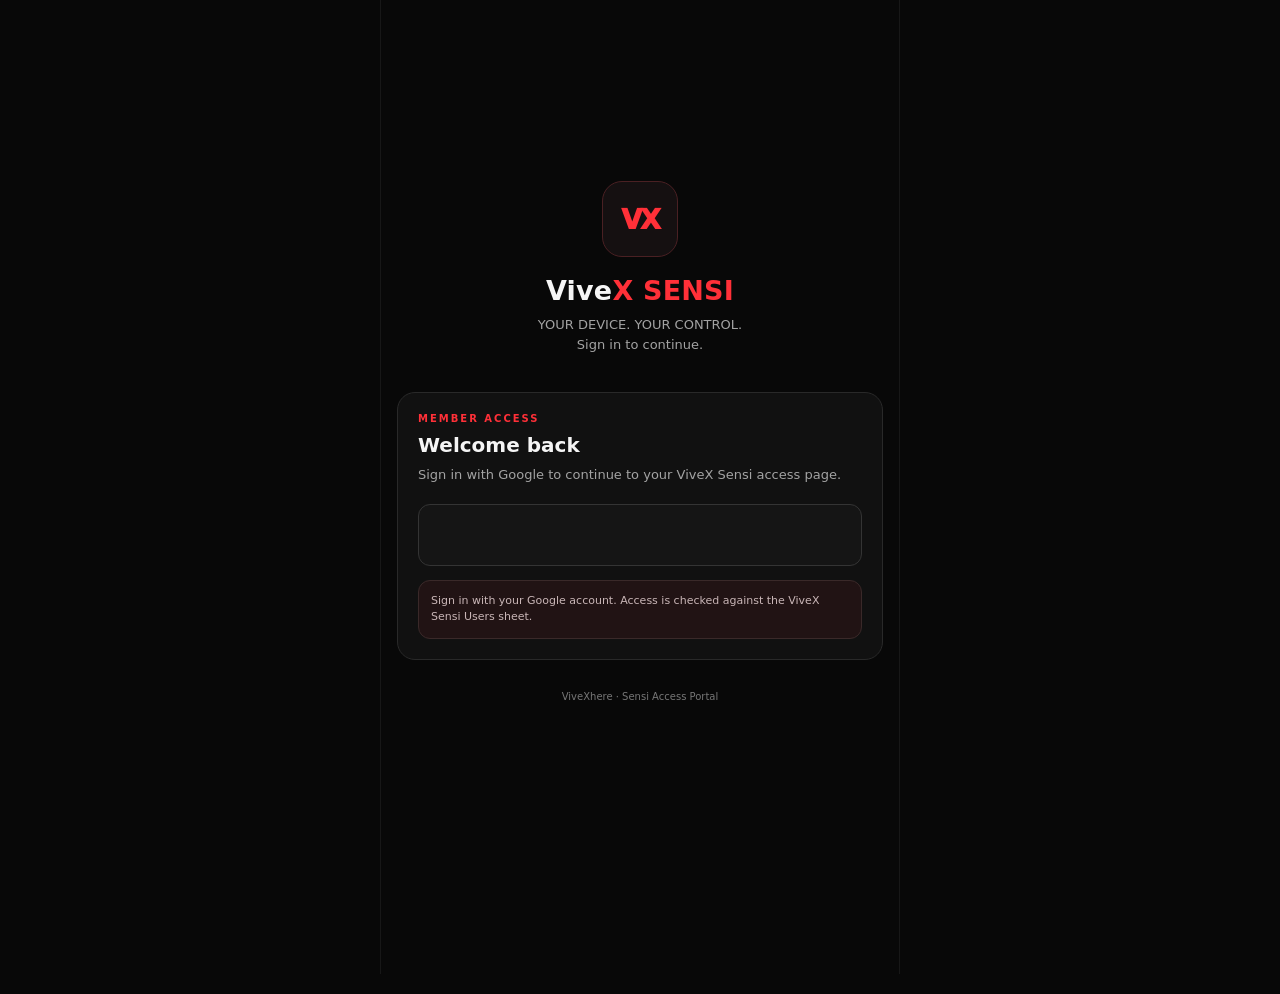
==== index.html @ ed62d23f "Add files via upload" ====
<!DOCTYPE html>
<html lang="en">
<head>
<meta charset="UTF-8">
<meta name="viewport" content="width=device-width, initial-scale=1, viewport-fit=cover">
<meta name="theme-color" content="#090909">
<title>ViveX Sensi</title>
<script src="https://accounts.google.com/gsi/client" async defer></script>
<style>
:root{color-scheme:dark;--bg:#080808;--panel:#121212;--panel2:#191919;--red:#ff3038;--red2:#b80e19;--text:#f5f5f5;--muted:#a3a3a3;--line:#292929;--green:#42d985}
*{box-sizing:border-box}
body{margin:0;background:#080808;color:var(--text);font-family:Inter,system-ui,-apple-system,BlinkMacSystemFont,"Segoe UI",sans-serif;min-height:100dvh}
button,input{font:inherit}button{cursor:pointer}
.app{max-width:520px;min-height:100dvh;margin:0 auto;padding:18px 16px calc(92px + env(safe-area-inset-bottom))}
.screen{display:none;animation:fade .18s ease}.screen.active{display:block}#login.active,#welcome.active{display:flex;flex-direction:column;justify-content:center;min-height:calc(100dvh - 36px - env(safe-area-inset-bottom))}
@keyframes fade{from{opacity:0;transform:translateY(7px)}to{opacity:1;transform:translateY(0)}}
.brand{text-align:center;margin:0 0 24px}.logo{width:76px;height:76px;margin:0 auto 18px;border:1px solid #4a2023;border-radius:20px;display:grid;place-items:center;background:#151011;color:var(--red);font-size:27px;font-weight:950;letter-spacing:-2px}
h1{font-size:27px;letter-spacing:.2px;margin:0;font-weight:850}h1 .x-red,h1 .sensi-red{color:var(--red)}.subtitle{color:var(--muted);font-size:13px;margin-top:9px;line-height:1.5}
.card{background:#111;border:1px solid var(--line);border-radius:18px;padding:20px;margin:14px 0}
.eyebrow{font-size:10px;letter-spacing:2px;color:var(--red);font-weight:800;text-transform:uppercase;margin-bottom:9px}
h2{font-size:20px;margin:0 0 8px}p{color:var(--muted);font-size:13px;line-height:1.55;margin:7px 0 0}
.btn{width:100%;border:0;border-radius:13px;padding:15px 16px;font-weight:800;display:flex;align-items:center;justify-content:center;gap:10px;transition:transform .12s,filter .12s}
.btn:active{transform:scale(.99)}.primary{background:#b91520;color:white}.secondary{background:#1c1c1c;color:#fff;border:1px solid #343434}.google-g{width:22px;height:22px;border-radius:50%;background:#fff;color:#4285f4;display:grid;place-items:center;font-weight:900}
.note{border:1px solid #3a2929;background:#211314;border-radius:12px;padding:12px;color:#c9b6b7;font-size:11px;line-height:1.5;margin-top:14px}
.topbar{position:fixed;top:0;left:50%;transform:translateX(-50%);z-index:20;display:flex;justify-content:space-between;align-items:center;gap:10px;width:min(520px,100%);padding:calc(12px + env(safe-area-inset-top)) 16px 13px;border-bottom:1px solid var(--line);margin:0;background:#080808}
.screen:not(#login){padding-top:calc(62px + env(safe-area-inset-top))}.wordmark{font-family:Inter,system-ui,sans-serif;font-weight:850;letter-spacing:-.6px;font-size:19px}.wordmark span{color:var(--red)}
.toplink{border:1px solid #383838;border-radius:10px;background:#151515;color:#ddd;padding:9px 11px;font-size:11px;font-weight:700}
.welcome{padding:21px 0 10px}.welcome h2{font-size:25px;line-height:1.2}.welcome h2 span{color:var(--red)}
.small-label{font-size:10px;color:var(--muted);letter-spacing:1.6px;text-transform:uppercase}
.feature-row{display:flex;align-items:center;gap:13px}.feature-icon{width:44px;height:44px;border-radius:13px;display:grid;place-items:center;background:#271214;color:#ff6268;font-size:20px;flex-shrink:0}.feature-row h3{margin:0;font-size:15px}.feature-row p{font-size:12px;margin-top:4px}
.field{display:block;font-size:12px;color:#d7d7d7;margin:15px 0 7px}
input{width:100%;padding:14px;border:1px solid #333;background:#0b0b0b;border-radius:12px;color:white;outline:none}
input:focus{border-color:var(--red)}.google-login-wrap{display:flex;align-items:center;justify-content:center;width:100%;min-width:0;min-height:62px;overflow:visible;border:1px solid #343434;border-radius:12px;background:#151515;padding:5px 8px}.google-login-wrap>div{max-width:100%!important;width:100%!important}.google-login-wrap iframe{display:block;max-width:100%!important;width:100%!important;border-radius:10px!important}.qr{height:170px;width:170px;border:1px dashed #555;background:#0b0b0b;border-radius:15px;display:grid;place-items:center;text-align:center;color:#999;font-size:12px;padding:20px;margin:14px auto}
.upi{display:flex;align-items:center;justify-content:space-between;gap:8px;border:1px solid #303030;background:#0b0b0b;border-radius:12px;padding:12px;font-size:13px}.copy{background:#242424;border:1px solid #414141;color:white;padding:8px 10px;border-radius:8px;font-size:11px}
.status{display:none;margin-top:12px;padding:12px;border-radius:11px;font-size:12px;line-height:1.45}.status.show{display:block}.status.warn{background:#291a0d;color:#ffd59d;border:1px solid #5c3c18}.status.good{background:#10271a;color:#a4f0c3;border:1px solid #205c3a}
.bottom-nav{position:fixed;z-index:5;bottom:0;left:50%;transform:translateX(-50%);width:min(520px,100%);padding:10px 14px calc(10px + env(safe-area-inset-bottom));background:#0c0c0cf2;backdrop-filter:blur(18px);border-top:1px solid #2c2c2c;display:none;grid-template-columns:repeat(3,1fr);gap:8px}
.bottom-nav.visible{display:grid}.nav-btn{border:0;background:transparent;color:#8e8e8e;border-radius:12px;padding:9px 4px;font-size:10px;font-weight:750;display:flex;flex-direction:column;gap:5px;align-items:center}.nav-btn .ico{font-size:18px}.nav-btn.active{color:#ff4a50;background:#281214}
.dash-hero{padding:22px;border-radius:18px;border:1px solid #492024;background:#171011;margin-bottom:14px}.dash-hero h2{font-size:23px}.pill{display:inline-flex;align-items:center;gap:6px;border:1px solid #31533d;color:#8ee5ac;background:#102319;border-radius:30px;padding:6px 9px;font-size:10px;margin-top:13px}
.placeholder{min-height:155px;display:grid;place-items:center;text-align:center;border:1px dashed #393939;border-radius:16px;padding:22px;color:#777;font-size:12px;line-height:1.5}
.section-title{font-size:12px;font-weight:800;letter-spacing:1.3px;text-transform:uppercase;margin:22px 0 10px;color:#c6c6c6}
.tiny{font-size:10px;color:#777;text-align:center;margin:17px 0}
@media(min-width:521px){body{padding:0 0 20px}.app{border-left:1px solid #171717;border-right:1px solid #171717}}

/* Dashboard tools pages */
.tool-hero{padding:19px;border:1px solid #3a2022;background:#151011;border-radius:16px;margin-bottom:14px}
.tool-hero .eyebrow{margin-bottom:7px}.tool-hero h2{font-size:23px;margin-bottom:5px}.tool-grid{display:grid;grid-template-columns:repeat(2,minmax(0,1fr));gap:10px;margin:12px 0}.tool-tile{min-width:0;background:#121212;border:1px solid #292929;border-radius:14px;padding:14px}.tile-icon{width:34px;height:34px;border-radius:10px;background:#281416;color:#ff4a50;display:grid;place-items:center;font-size:17px;margin-bottom:12px}.tool-tile b{font-size:13px;display:block}.tool-tile p{font-size:11px;margin-top:5px}.tool-row{display:flex;align-items:center;justify-content:space-between;gap:12px;padding:13px 0;border-bottom:1px solid #262626}.tool-row:last-child{border-bottom:0}.tool-row b{font-size:13px}.tool-row small{display:block;color:#999;font-size:11px;margin-top:4px;line-height:1.4}.mini-chip{font-size:10px;color:#ff7378;background:#291416;border:1px solid #482125;border-radius:20px;padding:6px 8px;white-space:nowrap}.tool-select{max-width:145px;background:#0b0b0b;color:#eee;border:1px solid #3a3a3a;border-radius:9px;padding:9px;font-size:12px}.tool-action{background:#b91520;color:white;border:0;border-radius:10px;padding:11px 13px;font-size:11px;font-weight:800}.bot-messages{display:flex;flex-direction:column;gap:10px;margin:14px 0}.chat-bubble{max-width:92%;padding:12px 13px;border-radius:13px;font-size:12px;line-height:1.5;background:#171717;border:1px solid #2b2b2b;color:#ddd}.chat-bubble.bot{align-self:flex-start;border-left:3px solid #b91520}.chat-bubble.user{align-self:flex-end;background:#291416;border-color:#4b2025}.bot-compose{display:flex;gap:8px;margin-top:12px}.bot-compose input{min-width:0;padding:12px;font-size:12px}.bot-compose button{flex-shrink:0}.trick-card{display:flex;gap:12px;align-items:flex-start;background:#121212;border:1px solid #292929;border-radius:14px;padding:14px;margin:10px 0}.trick-number{width:35px;height:35px;flex-shrink:0;display:grid;place-items:center;border-radius:10px;background:#281416;color:#ff535a;font-weight:850}.trick-card h3{font-size:14px;margin:1px 0 5px}.trick-card p{font-size:11px;margin:0}.tag-row{display:flex;flex-wrap:wrap;gap:6px;margin-top:9px}.tag{font-size:9px;color:#bdbdbd;border:1px solid #343434;border-radius:20px;padding:5px 7px}


.social-grid{display:grid;grid-template-columns:1fr 1fr;gap:9px}.social-grid a{text-decoration:none}.guide-edit{display:block;width:100%;min-height:130px;resize:vertical;background:#090909;color:#eee;border:1px solid #333;border-radius:12px;padding:12px;font:13px/1.5 inherit}.guide-hint{font-size:10px;color:#888}.access-box{background:#101a13;border:1px solid #244c32;border-radius:16px;padding:16px;margin:12px 0}.access-box .eyebrow{color:#83d69d}.access-status{display:inline-flex;background:#173622;border:1px solid #2e6842;color:#9ce8b2;padding:7px 10px;border-radius:9px;font-size:11px;font-weight:800}.account-box{background:#111;border:1px solid #292929;border-radius:16px;padding:16px;margin:12px 0}.account-email{overflow-wrap:anywhere}.lab-frame{width:100%;height:75vh;min-height:580px;border:1px solid #333;border-radius:14px;background:#080808}.subpage-back{margin:2px 0 12px}.setting-card-title{font-size:15px;margin:0 0 8px}
</style>
</head>
<body>
<main class="app">
  <section class="screen active" id="login">
    <div class="brand">
      <div class="logo">VX</div>
      <h1>Vive<span class="x-red">X</span> <span class="sensi-red">SENSI</span></h1>
      <div class="subtitle">YOUR DEVICE. YOUR CONTROL.<br>Sign in to continue.</div>
    </div>
    <div class="card">
      <div class="eyebrow">Member access</div>
      <h2>Welcome back</h2>
      <p>Sign in with Google to continue to your ViveX Sensi access page.</p>
      <div style="height:18px"></div>
      <div id="googleBtn" class="google-login-wrap" aria-label="Sign in with Google"></div>
      <div id="loginStatus" class="status warn"></div>
      <div class="note">Sign in with your Google account. Access is checked against the ViveX Sensi Users sheet.</div>
    </div>
    <div class="tiny">ViveXhere · Sensi Access Portal</div>
  </section>

  <section class="screen" id="welcome">
    <header class="topbar"><div class="wordmark">Vive<span>X</span>here</div><button class="toplink" id="guideTop">Connects &amp; Guide ↗</button></header>
    <div class="welcome"><div class="small-label">MEMBER PORTAL</div><h2>Welcome to<br><span>Vive<span style="color:#ff3038">X</span> <span style="color:#ff3038">SENSI</span></span></h2><p>Continue to check your access or learn how to get started.</p></div>
    <div class="card">
      <div class="feature-row"><div class="feature-icon">▶</div><div><h3>Start ViveX Sensi</h3><p>Check your account access and open the main dashboard.</p></div></div>
      <div style="height:18px"></div><button class="btn primary" id="startBtn">START ViveX Sensi <span>→</span></button>
    </div>
    <div class="card">
      <div class="feature-row"><div class="feature-icon">ⓘ</div><div><h3>Access Tutorial</h3><p>Watch the tutorial to learn how the access process works.</p></div></div>
      <div style="height:16px"></div><button class="btn secondary" id="tutorialBtn">WATCH TUTORIAL ↗</button>
    </div>
    <div class="card"><div class="eyebrow">About ViveX Sensi</div><p>A mobile-first gaming utility portal. Dashboard tools and guides will be added after the access flow is connected.</p></div>
    <div id="welcomeStatus" class="status warn"></div>
  </section>

  <section class="screen" id="payment">
    <header class="topbar"><div class="wordmark">Vive<span>X</span>here</div><button class="toplink" id="backWelcome">← Back</button></header>
    <div class="welcome"><div class="small-label">MEMBERSHIP ACCESS</div><h2>Activate your<br><span>Vive<span style="color:#ff3038">X</span> <span style="color:#ff3038">SENSI</span></span></h2><p>Complete the payment, then submit the details below for manual verification.</p></div>
    <div class="card">
      <div class="eyebrow">Step 01 · Pay</div><h2>Scan &amp; Pay</h2>
      <div class="qr" id="upiQr">Add your UPI QR image in the website HTML</div>
      <div class="small-label" style="margin-bottom:8px">UPI ID</div>
      <div class="upi"><span id="upiValue">your-upi-id@bank</span><button class="copy" id="copyUpi">COPY</button></div>
      <p>Only submit the form after completing your payment. Keep your UTR/reference number handy.</p>
    </div>
    <div class="card">
      <div class="eyebrow">Step 02 · Submit details</div><h2>Payment verification</h2>
      <form id="paymentForm">
        <label class="field" for="payEmail">Email address</label><input id="payEmail" type="email" placeholder="Enter your Gmail" required>
        <label class="field" for="payName">Your name</label><input id="payName" type="text" placeholder="Enter your name" required>
        <label class="field" for="payUtr">Payment UTR / reference</label><input id="payUtr" type="text" placeholder="Enter payment UTR" minlength="6" required>
        <div style="height:17px"></div><button class="btn primary" type="submit">SUBMIT FOR VERIFICATION</button>
      </form>
      <div id="paymentStatus" class="status warn"></div>
      <div class="note">Your request will be marked Pending until payment is manually checked. Submitting this form does not activate access automatically.</div>
    </div>
  </section>

  <section class="screen" id="dashboard">
    <header class="topbar"><div class="wordmark">Vive<span>X</span>here</div><button class="toplink" id="guideDash">Connects &amp; Guide ↗</button></header>
    <div id="dashPlaceholder"></div>
  </section>

  <section class="screen" id="guide">
    <header class="topbar"><div class="wordmark">Vive<span>X</span>here</div><button class="toplink" id="guideBack">← Back</button></header>
    <div class="welcome"><div class="small-label">SOCIAL & HELP</div><h2>Connects <span>&amp; Guide</span></h2><p>Follow ViveXhere and read the guide before using the tools.</p></div>
    <div class="card"><div class="eyebrow">Connect with ViveXhere</div><div class="social-grid"><a class="btn secondary" id="youtubeLink" href="#" target="_blank" rel="noopener">▶ YouTube</a><a class="btn secondary" id="instagramLink" href="#" target="_blank" rel="noopener">◎ Instagram</a></div><button class="btn primary" id="tutorialGuide" style="margin-top:10px">WATCH TUTORIAL ↗</button></div>
    <div class="card"><div class="eyebrow">How to use</div><div class="guide-copy"><p>1. Google account se sign in karo.</p><p>2. Settings mein Access Granted aur account details check karo.</p><p>3. Performance Lab ke tests ko normal tarike se run karo aur results ko estimate samjho.</p><p>4. Free Fire mein settings ek-ek karke test karo; har device par results alag ho sakte hain.</p></div></div>
    <div class="card"><div class="eyebrow">Warning</div><div class="guide-copy"><p>Performance Lab browser-based estimates deta hai; ye actual Free Fire FPS ya physical touchscreen latency measure nahi karta.</p><p>Koi bhi tool phone ki sensitivity, DPI ya game settings automatically change nahi karta.</p><p>Third-party apps, modified game files aur unsafe “boosters” se bacho. Apni account details ya OTP kisi ke saath share mat karo.</p></div></div>
  </section>
</main>

<nav class="bottom-nav" id="bottomNav" aria-label="Main navigation">
  <button class="nav-btn active" data-tab="Settings"><span class="ico">⚙</span>Settings</button>
  <button class="nav-btn" data-tab="Sensi BOT"><span class="ico">⌘</span>Sensi BOT</button>
  <button class="nav-btn" data-tab="Tricks"><span class="ico">✦</span>Tricks</button>
</nav>

<script>
/* Public website configuration. Never add a Google Client Secret here. */
const CONFIG = {
  GOOGLE_CLIENT_ID: "830557350336-bt2aupt428971ndra006pgtfi2c5km3l.apps.googleusercontent.com",
  BACKEND_URL: "https://script.google.com/macros/s/AKfycbzepLeXgkODmK91p_DBk7-hUCDW0psEVQDUVpJP9ZvUAXQrVJ4BCE-KxBFUVdwCv03i/exec",
  TUTORIAL_URL: "PASTE_YOUTUBE_TUTORIAL_URL_HERE",
  YOUTUBE_URL: "https://www.youtube.com/@ViveXhere",
  INSTAGRAM_URL: "https://www.instagram.com/vivexhere/",
  UPI_ID: "your-upi-id@bank",
  UPI_QR_IMAGE_URL: ""
};
let signedInUser = null;
let googleInitialized = false;
let previousScreen = "welcome";
const SESSION_KEY = "vivexSensiGoogleSessionV1";
const screens = [...document.querySelectorAll(".screen")];
const bottomNav = document.getElementById("bottomNav");
function showScreen(id) {
  const current = document.querySelector(".screen.active");
  if (id === "guide" && current && current.id !== "guide") previousScreen = current.id;
  screens.forEach(s => s.classList.toggle("active", s.id === id));
  bottomNav.classList.toggle("visible", id === "dashboard");
  window.scrollTo({top:0,behavior:"smooth"});
}
function showStatus(id, message, kind="warn") {
  const el=document.getElementById(id); if(!el) return;
  el.textContent=message; el.className="status show "+kind;
}
function backendReady() {
  return CONFIG.BACKEND_URL.startsWith("https://script.google.com/") || CONFIG.BACKEND_URL.startsWith("https://script.googleusercontent.com/");
}
function decodeJwtPayload(token) {
  const part = token.split('.')[1].replace(/-/g, '+').replace(/_/g, '/');
  const binary = atob(part.padEnd(Math.ceil(part.length / 4) * 4, '='));
  const bytes = Uint8Array.from(binary, c => c.charCodeAt(0));
  return JSON.parse(new TextDecoder().decode(bytes));
}
function openTutorial() {
  if (CONFIG.TUTORIAL_URL.startsWith("https://www.youtube.com/") || CONFIG.TUTORIAL_URL.startsWith("https://youtu.be/")) {
    window.open(CONFIG.TUTORIAL_URL,"_blank","noopener,noreferrer");
  } else alert("CONFIG mein apna YouTube tutorial link add karo.");
}
async function callBackend(payload) {
  if (!backendReady()) throw new Error("Apps Script Web App URL abhi index.html ke CONFIG mein add nahi hai.");
  const response = await fetch(CONFIG.BACKEND_URL, {
    method: "POST",
    headers: { "Content-Type": "text/plain;charset=utf-8" },
    body: JSON.stringify(payload),
    redirect: "follow"
  });
  if (!response.ok) throw new Error("Backend response error (" + response.status + "). Deployment access aur URL check karo.");
  return await response.json();
}
async function onGoogleCredential(response) {
  try {
    const payload = decodeJwtPayload(response.credential);
    if (!payload.email || payload.email_verified !== true) throw new Error("Verified Google email se sign in karo.");
    signedInUser = { idToken: response.credential, email: payload.email.toLowerCase(), name: payload.name || payload.given_name || "Google user", exp: Number(payload.exp || 0) };
    try { localStorage.setItem(SESSION_KEY, JSON.stringify(signedInUser)); } catch (_) {}
    document.getElementById("payEmail").value = signedInUser.email;
    document.getElementById("payEmail").readOnly = true;
    if (document.getElementById("accountName")) document.getElementById("accountName").textContent = signedInUser.name;
    if (document.getElementById("accountEmail")) document.getElementById("accountEmail").textContent = signedInUser.email;
    showStatus("loginStatus", "Google sign-in complete. Checking your account…", "good");
    showScreen("welcome");
    try {
      const data = await callBackend({ action: "checkAccess", idToken: signedInUser.idToken });
      if (!data.ok) throw new Error(data.error || "Access check failed.");
      if (data.status === "Active") showStatus("welcomeStatus", "Access active. You can start ViveX Sensi.", "good");
      else showStatus("welcomeStatus", "Login successful. Start ViveX Sensi to view the payment/activation page.", "warn");
    } catch (err) {
      showStatus("welcomeStatus", "Login hua, lekin access server check nahi ho saka: " + err.message, "warn");
    }
  } catch (err) {
    showStatus("loginStatus", err.message || "Google sign-in failed. Please try again.", "warn");
  }
}
function initializeGoogleLogin() {
  if (googleInitialized || !window.google || !google.accounts || !google.accounts.id) return;
  googleInitialized = true;
  google.accounts.id.initialize({ client_id: CONFIG.GOOGLE_CLIENT_ID, callback: onGoogleCredential, auto_select: false, cancel_on_tap_outside: true });
  const buttonHost = document.getElementById("googleBtn");
  const safeWidth = Math.max(200, Math.min(320, Math.floor(buttonHost.getBoundingClientRect().width - 12)));
  google.accounts.id.renderButton(buttonHost, {
    type: "standard", theme: "outline", size: "large", text: "continue_with", shape: "rectangular", logo_alignment: "left", width: safeWidth
  });
}
const googleWait = setInterval(() => {
  if (window.google && google.accounts && google.accounts.id) { clearInterval(googleWait); initializeGoogleLogin(); }
}, 250);
setTimeout(() => {
  if (!googleInitialized) showStatus("loginStatus", "Google sign-in load nahi hua. Internet connection aur OAuth settings check karo.", "warn");
}, 8000);

async function restoreSavedSession() {
  let saved;
  try { saved = JSON.parse(localStorage.getItem(SESSION_KEY) || "null"); } catch (_) { saved = null; }
  if (!saved || !saved.idToken || !saved.email || (saved.exp && Date.now() >= saved.exp * 1000)) {
    try { localStorage.removeItem(SESSION_KEY); } catch (_) {}
    return;
  }
  signedInUser = saved;
  document.getElementById("payEmail").value = saved.email;
  document.getElementById("payEmail").readOnly = true;
  if (document.getElementById("accountName")) document.getElementById("accountName").textContent = saved.name || "Google user";
  if (document.getElementById("accountEmail")) document.getElementById("accountEmail").textContent = saved.email;
  // Restore the portal after reload; the backend re-verifies the token before trusting it.
  showScreen("welcome");
  try {
    const data = await callBackend({ action: "checkAccess", idToken: saved.idToken });
    if (!data.ok) throw new Error(data.error || "Session expired");
    showStatus("welcomeStatus", data.status === "Active" ? "Welcome back. Your access is active." : "Welcome back. Tap Start ViveX Sensi to continue activation.", data.status === "Active" ? "good" : "warn");
  } catch (err) {
    signedInUser = null;
    try { localStorage.removeItem(SESSION_KEY); } catch (_) {}
    showScreen("login");
    showStatus("loginStatus", "Your saved sign-in expired. Please sign in with Google again.", "warn");
  }
}

document.getElementById("startBtn").addEventListener("click", async () => {
  if (!signedInUser) { showScreen("login"); return; }
  try {
    const data = await callBackend({ action: "checkAccess", idToken: signedInUser.idToken });
    if (!data.ok) throw new Error(data.error || "Access check failed.");
    if (data.status === "Active") showScreen("dashboard");
    else showScreen("payment");
  } catch (err) { showStatus("welcomeStatus", "Access check fail hua: " + err.message, "warn"); }
});
document.getElementById("paymentForm").addEventListener("submit", async e => {
  e.preventDefault();
  if (!signedInUser) { showStatus("paymentStatus", "Pehle Google se login karo.", "warn"); showScreen("login"); return; }
  const name = document.getElementById("payName").value.trim();
  const utr = document.getElementById("payUtr").value.trim();
  const submitButton = e.currentTarget.querySelector('button[type="submit"]');
  submitButton.disabled = true; submitButton.textContent = "SUBMITTING…";
  try {
    const data = await callBackend({ action: "submitPayment", idToken: signedInUser.idToken, email: signedInUser.email, name, utr });
    if (!data.ok) throw new Error(data.error || "Payment details submit nahi hue.");
    showStatus("paymentStatus", "Submitted successfully. Review status: Pending. Manual verification ke baad access activate hoga.", "good");
    document.getElementById("payUtr").value = "";
  } catch (err) { showStatus("paymentStatus", err.message || "Submission fail hua. Please try again.", "warn"); }
  finally { submitButton.disabled = false; submitButton.textContent = "SUBMIT FOR VERIFICATION"; }
});
document.getElementById("tutorialBtn").addEventListener("click",openTutorial);
document.getElementById("tutorialGuide").addEventListener("click",openTutorial);
document.getElementById("guideTop").addEventListener("click",()=>showScreen("guide"));
document.getElementById("guideDash").addEventListener("click",()=>showScreen("guide"));
document.getElementById("guideBack").addEventListener("click",()=>showScreen(signedInUser ? previousScreen : "login"));
document.getElementById("backWelcome").addEventListener("click",()=>showScreen("welcome"));
document.getElementById("upiValue").textContent=CONFIG.UPI_ID;
if (CONFIG.UPI_QR_IMAGE_URL) {
  const qr = document.getElementById("upiQr"); qr.innerHTML = "";
  const img = document.createElement("img"); img.src = CONFIG.UPI_QR_IMAGE_URL; img.alt = "UPI payment QR code"; img.style.cssText = "width:100%;height:100%;object-fit:contain;border-radius:10px"; qr.appendChild(img);
}
document.getElementById("copyUpi").addEventListener("click",async()=>{
  try { await navigator.clipboard.writeText(CONFIG.UPI_ID); document.getElementById("copyUpi").textContent="COPIED"; setTimeout(()=>document.getElementById("copyUpi").textContent="COPY",1300); }
  catch(e) { alert("UPI ID: " + CONFIG.UPI_ID); }
});

const PERFORMANCE_LAB_HTML = "<!doctype html>\n<html lang=\"en\"><head><meta charset=\"utf-8\"><meta name=\"viewport\" content=\"width=device-width,initial-scale=1,viewport-fit=cover\"><meta name=\"theme-color\" content=\"#080808\"><title>ViveX Sensi — Performance Lab</title>\n<style>\n:root{color-scheme:dark;--r:#ff3038;--bg:#090909;--p:#131010;--line:#342326;--m:#aaa}*{box-sizing:border-box}html{scroll-behavior:smooth}body{margin:0;background:radial-gradient(ellipse at top,#261010,#090909 45%);color:#f7f4f4;font:15px/1.45 system-ui,Arial,sans-serif}.wrap{max-width:950px;margin:auto;padding:18px 14px 40px}header,.row,.title,.stats{display:flex;align-items:center;justify-content:space-between;gap:10px}header{margin-bottom:22px}.brand{font-size:22px;font-weight:950;letter-spacing:1.3px}.brand span,.red{color:var(--r)}.tag{border:1px solid #64252b;color:#ff9ba0;padding:5px 8px;border-radius:99px;font-size:10px;letter-spacing:1px}h1{font-size:clamp(28px,6vw,40px);line-height:1.1;margin:0 0 8px}h2{font-size:19px;margin:0}h3{font-size:15px;margin:0}.muted,.hint{color:var(--m);font-size:12px}.nav{display:flex;gap:7px;overflow:auto;margin:18px 0}.nav a{white-space:nowrap;text-decoration:none;color:#eee;background:#171313;border:1px solid var(--line);border-radius:9px;padding:8px 10px;font-size:12px}.card{background:linear-gradient(145deg,#171212,#0d0d0d);border:1px solid var(--line);border-radius:17px;padding:15px;margin:13px 0;scroll-margin-top:8px}.title{margin-bottom:13px}.stats{display:grid;grid-template-columns:repeat(2,minmax(0,1fr));gap:8px}.stat{background:#090909;border:1px solid #292323;border-radius:12px;padding:11px;min-width:0}.label{font-size:10px;letter-spacing:.6px;text-transform:uppercase;color:#aaa}.val{font-size:23px;font-weight:850;overflow-wrap:anywhere;margin-top:4px}.unit{font-size:11px;color:#aaa}.pad{height:210px;border:1px solid #743038;border-radius:13px;background:radial-gradient(ellipse,#2a1114,#100d0e 70%);display:grid;place-items:center;text-align:center;touch-action:none;user-select:none;position:relative;overflow:hidden}.pad:before{content:\"\";position:absolute;left:50%;height:100%;width:1px;background:#6d292e55}.pad:after{content:\"\";position:absolute;top:50%;width:100%;height:1px;background:#6d292e55}.pad.active{border-color:var(--r)}.padin{position:relative;z-index:1;pointer-events:none}.cross{height:38px;width:38px;border:2px solid var(--r);border-radius:50%;margin:0 auto 9px;display:grid;place-items:center}.cross:after{content:\"\";width:7px;height:7px;background:var(--r);border-radius:50%}button,select,input{font:inherit}button{border:0;border-radius:11px;background:var(--r);color:white;padding:11px 13px;font-weight:750;cursor:pointer}button:disabled{opacity:.5}.secondary{background:#222;border:1px solid #393030}.actions{display:flex;gap:8px;flex-wrap:wrap;margin-top:11px}.actions button{flex:1;min-width:115px}.bar{height:6px;background:#302020;border-radius:99px;overflow:hidden;margin-top:8px}.bar div{height:100%;width:0;background:var(--r)}.field{display:flex;flex-direction:column;gap:5px;margin:9px 0}.field label{font-size:12px;color:#bbb}.field input,.field select{background:#090909;color:white;border:1px solid #393030;border-radius:9px;padding:10px;width:100%}.metrics{display:grid;gap:7px}.metric{display:flex;justify-content:space-between;gap:12px;padding:10px;background:#090909;border-radius:9px}.metric span{color:#aaa;font-size:12px}.metric strong{text-align:right;overflow-wrap:anywhere;font-size:13px}.callout{background:#1b1011;border-left:3px solid var(--r);padding:10px;border-radius:0 9px 9px 0;font-size:13px;margin-top:10px}.graph{height:65px;display:flex;align-items:end;gap:3px;margin:10px 0}.graph i{flex:1;min-width:2px;background:#84242c;border-radius:3px 3px 0 0}.pattern{height:170px;border:1px solid #333;border-radius:10px;overflow:hidden;display:grid;place-items:center;background:#000}.gridpat{width:100%;height:100%;display:grid;place-items:center;background:repeating-linear-gradient(0deg,transparent 0 19px,#ff3038 20px),repeating-linear-gradient(90deg,transparent 0 19px,#ff3038 20px)}.gridpat span{background:#000c;padding:7px;border-radius:6px}.dragzone{height:135px;background:#080808;border:1px solid #402329;border-radius:10px;position:relative;overflow:hidden;touch-action:none}.dragline{position:absolute;top:50%;left:16%;right:16%;height:2px;background:#54242b}.knob,.target{position:absolute;top:50%;transform:translate(-50%,-50%);border-radius:50%;display:grid;place-items:center}.knob{left:16%;width:42px;height:42px;background:var(--r);touch-action:none;z-index:2}.target{left:84%;width:54px;height:54px;border:2px dashed #ff7379;color:#ff7379}.pat{display:block;width:100%;margin:8px 0;text-align:left}.rgb{height:35px;flex:1;border:2px solid transparent;padding:0}.rgb.sel{border-color:white}footer{font-size:12px;color:#999;line-height:1.6;margin:18px 3px}@media(min-width:620px){.stats{grid-template-columns:repeat(4,minmax(0,1fr))}.card{padding:18px}.pad{height:250px}}\n</style></head><body><main class=\"wrap\">\n<header><div class=\"brand\">ViveX <span>SENSI</span></div><div class=\"tag\">GAMING DIAGNOSTICS</div></header>\n<h1>Performance <span class=\"red\">Lab</span></h1><p class=\"muted\">Touch • Smoothness • Display • Sensitivity</p>\n<nav class=\"nav\"><a href=\"#touch\">Touch Lab</a><a href=\"#fps\">FPS & Smoothness</a><a href=\"#display\">Display</a><a href=\"#sensi\">Sensi Generator</a><a href=\"#history\">History</a><a href=\"#report\">Report</a></nav>\n\n<section class=\"card\" id=\"touch\"><div class=\"title\"><h2>Touch Response Lab</h2><span class=\"tag\">TAP + SWIPE</span></div>\n<div class=\"pad\" id=\"pad\"><div class=\"padin\"><div class=\"cross\"></div><strong id=\"padmsg\">TOUCH TO START</strong><div class=\"hint\">Tap or drag your finger across this area</div></div></div>\n<div class=\"stats\" style=\"margin-top:9px\"><div class=\"stat\"><div class=\"label\">Last event delay</div><div class=\"val\" id=\"tlast\">— <span class=\"unit\">ms</span></div></div><div class=\"stat\"><div class=\"label\">Average delay</div><div class=\"val\" id=\"tavg\">— <span class=\"unit\">ms</span></div></div><div class=\"stat\"><div class=\"label\">Swipe speed</div><div class=\"val\" id=\"speed\">— <span class=\"unit\">px/ms</span></div></div><div class=\"stat\"><div class=\"label\">Swipes recorded</div><div class=\"val\" id=\"swipes\">0</div></div></div>\n<div class=\"actions\"><button id=\"treport\">Touch report</button><button class=\"secondary\" id=\"treset\">Reset</button></div><div id=\"tout\" class=\"hint\" style=\"margin-top:10px\"></div></section>\n\n<section class=\"card\" id=\"fps\"><div class=\"title\"><h2>FPS & Smoothness</h2><span class=\"tag\">5-SECOND TEST</span></div><p class=\"hint\">Measures this webpage's animation frame timing, not Free Fire FPS.</p><div class=\"stats\"><div class=\"stat\"><div class=\"label\">Estimated FPS</div><div class=\"val\" id=\"fpsval\">—</div></div><div class=\"stat\"><div class=\"label\">Avg frame time</div><div class=\"val\" id=\"ft\">— <span class=\"unit\">ms</span></div></div><div class=\"stat\"><div class=\"label\">Long frames</div><div class=\"val\" id=\"drops\">—</div></div><div class=\"stat\"><div class=\"label\">Smoothness score</div><div class=\"val\" id=\"smooth\">— <span class=\"unit\">/100</span></div></div></div><div class=\"graph\" id=\"graph\"></div><div class=\"hint\" id=\"fpsstatus\">Ready.</div><div class=\"actions\"><button id=\"fpsstart\">Start test</button><button class=\"secondary\" id=\"fpsreset\">Reset</button></div></section>\n\n<section class=\"card\" id=\"display\"><div class=\"title\"><h2>Display Analyzer</h2><span class=\"tag\">SCREEN INFO</span></div><div class=\"title\" style=\"margin-top:16px\"><h3>Display test patterns</h3><span class=\"hint\">Visual inspection only</span></div><div style=\"display:grid;grid-template-columns:1fr;gap:8px;margin-top:8px\"><button class=\"secondary pat\" data-p=\"grid\">Grid</button><button class=\"secondary pat\" data-p=\"gray\">Grayscale</button><button class=\"secondary pat\" data-p=\"contrast\">Contrast</button></div><div class=\"pattern\" id=\"pattern\" style=\"margin-top:9px\"><div class=\"gridpat\"><span>GRID / ALIGNMENT</span></div></div>\n<div class=\"title\" style=\"margin-top:15px\"><h3>RGB preview</h3><span class=\"hint\">No calibration</span></div><div class=\"actions\" style=\"margin-top:0\"><button class=\"rgb sel\" data-c=\"#ff3038\" style=\"background:#ff3038\"></button><button class=\"rgb\" data-c=\"#20dd76\" style=\"background:#20dd76\"></button><button class=\"rgb\" data-c=\"#347cff\" style=\"background:#347cff\"></button><button class=\"rgb\" data-c=\"#fff\" style=\"background:#fff\"></button></div><div id=\"colorbig\" style=\"height:45px;background:#ff3038;border-radius:8px;margin-top:8px\"></div></section>\n\n<section class=\"card\" id=\"sensi\"><div class=\"title\"><h2>Smart Sensi Generator</h2><span class=\"tag\">STARTING VALUES</span></div><p class=\"hint\">Heuristic presets only; test and tune in-game.</p><div class=\"stats\"><div class=\"field\"><label for=\"style\">Playstyle</label><select id=\"style\"><option value=\"balanced\">Balanced</option><option value=\"drag\">Fast drag / freestyle</option><option value=\"precision\">Precision / controlled aim</option></select></div><div class=\"field\"><label for=\"scale\">Sensitivity scale</label><select id=\"scale\"><option value=\"200\">0–200</option><option value=\"100\">0–100</option></select></div></div><div class=\"stats\" style=\"margin-top:8px\"><div class=\"stat\"><div class=\"label\">DPI</div><div class=\"val\">463</div></div><div class=\"stat\"><div class=\"label\">Fire Button</div><div class=\"val\">43<span class=\"unit\">%</span></div></div></div><button id=\"generate\" style=\"width:100%;margin-top:10px\">Generate sensitivity</button><div id=\"sensiout\" style=\"margin-top:10px\" class=\"hint\">Choose your playstyle first.</div></section>\n\n<section class=\"card\" id=\"history\"><div class=\"title\"><h2>Profile History</h2><span class=\"tag\">LOCAL STORAGE</span></div><p class=\"hint\">Save snapshots in this browser and compare your latest two profiles.</p><div class=\"actions\"><button id=\"save\">Save profile</button><button class=\"secondary\" id=\"compare\">Compare latest two</button><button class=\"secondary\" id=\"clear\">Clear history</button></div><div id=\"histout\" class=\"metrics\" style=\"margin-top:10px\">No saved snapshots.</div></section>\n\n<section class=\"card\" id=\"report\"><div class=\"title\"><h2>Performance Report</h2><span class=\"tag\">SUMMARY</span></div><div class=\"stats\"><div class=\"stat\"><div class=\"label\">Touch events</div><div class=\"val\" id=\"sumt\">0</div></div><div class=\"stat\"><div class=\"label\">Swipes</div><div class=\"val\" id=\"sums\">0</div></div><div class=\"stat\"><div class=\"label\">Reflex time</div><div class=\"val\" id=\"sumr\">—</div></div><div class=\"stat\"><div class=\"label\">Overall score</div><div class=\"val\" id=\"overall\">— <span class=\"unit\">/100</span></div></div></div><div class=\"bar\"><div id=\"overallbar\"></div></div><div class=\"actions\"><button id=\"updatereport\">Update report</button><button class=\"secondary\" id=\"export\">Export .txt</button></div><div id=\"reportout\" class=\"hint\" style=\"margin-top:10px\">Run tests to build your report.</div></section>\n\n<footer><strong>Measurement limits:</strong> Touch response is browser event handling delay, not complete physical touchscreen latency. FPS measures this webpage, not the game. Drag score measures the on-screen path. A normal webpage cannot reliably read physical PPI, native refresh setting, full storage, GPU or touch-sampling rate. Sensitivity values are starting suggestions, not guaranteed headshot settings. This standalone file sends no test data to a server.</footer>\n</main><script>\n(()=>{'use strict';const $=id=>document.getElementById(id),D={delays:[],speeds:[],swipes:0,taps:0,reflex:null,accuracy:null,distance:null,fps:null,ft:null,long:null,score:null,sensi:null};\nconst fmt=(n,d=2)=>Number.isFinite(n)?n.toFixed(d):'—';const esc=s=>String(s).replace(/[&<>\"']/g,c=>({'&':'&amp;','<':'&lt;','>':'&gt;','\"':'&quot;',\"'\":'&#39;'}[c]));\nfunction touchUI(){const a=D.delays.length?D.delays.reduce((x,y)=>x+y,0)/D.delays.length:null;$('tlast').innerHTML=(D.delays.length?fmt(D.delays.at(-1)):'—')+' <span class=\"unit\">ms</span>';$('tavg').innerHTML=(a===null?'—':fmt(a))+' <span class=\"unit\">ms</span>';$('speed').innerHTML=(D.speeds.length?fmt(D.speeds.at(-1),3):'—')+' <span class=\"unit\">px/ms</span>';$('swipes').textContent=D.swipes;$('sumt').textContent=D.taps;$('sums').textContent=D.swipes;$('sumr').textContent=D.reflex===null?'—':fmt(D.reflex)+' ms'}\nlet active=null;const pad=$('pad');pad.addEventListener('pointerdown',e=>{e.preventDefault();try{pad.setPointerCapture(e.pointerId)}catch(_){}active={id:e.pointerId,x:e.clientX,y:e.clientY,lx:e.clientX,ly:e.clientY,t:performance.now(),dist:0};D.delays.push(Math.max(0,performance.now()-e.timeStamp));D.taps++;pad.classList.add('active');$('padmsg').textContent='TRACKING TOUCH';touchUI()},{passive:false});\npad.addEventListener('pointermove',e=>{if(!active||active.id!==e.pointerId)return;e.preventDefault();active.dist+=Math.hypot(e.clientX-active.lx,e.clientY-active.ly);active.lx=e.clientX;active.ly=e.clientY},{passive:false});\nfunction endTouch(e){if(!active||(e&&e.pointerId!==active.id))return;const ms=Math.max(1,performance.now()-active.t),dist=active.dist+(e?Math.hypot(e.clientX-active.lx,e.clientY-active.ly):0);if(dist>10){D.swipes++;D.speeds.push(dist/ms);$('padmsg').textContent='SWIPE RECORDED'}else $('padmsg').textContent='TAP RECORDED';active=null;pad.classList.remove('active');touchUI()}pad.addEventListener('pointerup',endTouch);pad.addEventListener('pointercancel',endTouch);\n$('treport').onclick=()=>{$('tout').innerHTML=D.taps?`Touch events: ${D.taps} · Swipes: ${D.swipes}<br>Average browser event delay: ${fmt(D.delays.reduce((a,b)=>a+b,0)/D.delays.length)} ms<br>Average swipe speed: ${D.speeds.length?fmt(D.speeds.reduce((a,b)=>a+b,0)/D.speeds.length,3)+' px/ms':'No swipes yet'}`:'Tap or swipe on the pad first.'};\n$('treset').onclick=()=>{D.delays=[];D.speeds=[];D.swipes=D.taps=0;active=null;$('padmsg').textContent='TOUCH TO START';$('tout').textContent='';touchUI()};\nlet run=false,frames=[],last=null,start=0,raf=0;$('fpsstart').onclick=()=>{if(run)return;run=true;frames=[];last=null;start=performance.now();$('fpsstart').disabled=true;$('fpsstatus').textContent='Testing… keep this page visible';function tick(t){if(!run)return;if(last!==null)frames.push(t-last);last=t;if(t-start<5000){raf=requestAnimationFrame(tick);return}run=false;const avg=frames.reduce((a,b)=>a+b,0)/Math.max(1,frames.length),fps=1000/avg,long=frames.filter(x=>x>33.4||x>avg*1.8).length,sd=Math.sqrt(frames.reduce((s,x)=>s+(x-avg)**2,0)/Math.max(1,frames.length)),score=Math.max(0,Math.min(100,Math.round(100-Math.max(0,avg-16.7)*1.7-sd*2-long/Math.max(1,frames.length)*100)));D.fps=fps;D.ft=avg;D.long=long;D.score=score;$('fpsval').textContent=fmt(fps,1);$('ft').innerHTML=fmt(avg)+' <span class=\"unit\">ms</span>';$('drops').textContent=long;$('smooth').innerHTML=score+' <span class=\"unit\">/100</span>';$('graph').innerHTML='';frames.filter((_,i)=>i%Math.max(1,Math.floor(frames.length/35))===0).slice(-35).forEach(x=>{const b=document.createElement('i');b.style.height=Math.max(5,Math.min(62,x*2))+'px';b.style.background=x>33?'#ff3038':'#84242c';b.title=fmt(x)+' ms';$('graph').appendChild(b)});$('fpsstatus').textContent=`Sampled ${frames.length} browser animation intervals in 5 seconds.`;$('fpsstart').disabled=false}raf=requestAnimationFrame(tick)};\n$('fpsreset').onclick=()=>{run=false;cancelAnimationFrame(raf);D.fps=D.ft=D.long=D.score=null;['fpsval','drops'].forEach(id=>$(id).textContent='—');$('ft').innerHTML='— <span class=\"unit\">ms</span>';$('smooth').innerHTML='— <span class=\"unit\">/100</span>';$('graph').innerHTML='';$('fpsstatus').textContent='Ready.';$('fpsstart').disabled=false};\ndocument.querySelectorAll('.pat').forEach(b=>b.onclick=()=>{const p=b.dataset.p;$('pattern').innerHTML=p==='grid'?'<div class=\"gridpat\"><span>GRID / ALIGNMENT</span></div>':p==='gray'?'<div style=\"width:100%;height:100%;display:grid;place-items:center;background:linear-gradient(90deg,#000,#222,#555,#888,#bbb,#fff)\">GRAYSCALE</div>':'<div style=\"display:flex;width:100%;height:100%\"><div style=\"background:#000;color:white;flex:1;display:grid;place-items:center\">BLACK</div><div style=\"background:#fff;color:#000;flex:1;display:grid;place-items:center\">WHITE</div></div>'});\ndocument.querySelectorAll('.rgb').forEach(b=>b.onclick=()=>{document.querySelectorAll('.rgb').forEach(x=>x.classList.remove('sel'));b.classList.add('sel');$('colorbig').style.background=b.dataset.c});\n$('generate').onclick=()=>{const scale=+$('scale').value,style=$('style').value,base=style==='drag'?[178,165,150,135,110,95]:style==='precision'?[145,125,110,95,85,75]:[160,145,130,115,95,85],names=['General','Red Dot','2× Scope','4× Scope','Sniper','Free Look'],vals=base.map(x=>Math.round(x*scale/200));D.sensi={style,scale,vals};$('sensiout').innerHTML='<div class=\"stats\">'+names.map((n,i)=>`<div class=\"stat\"><div class=\"label\">${n}</div><div class=\"val\">${vals[i]} <span class=\"unit\">/${scale}</span></div></div>`).join('')+'</div><div class=\"callout\">Starting preset only. Tune gradually in Training Ground; these values are not calculated from actual hardware or guaranteed to improve aim.</div>'};\nfunction snap(){return {date:new Date().toLocaleString(),model:'Not entered',ram:'Unknown',storage:'Unknown',hz:'Unknown',touch:D.delays.length?D.delays.reduce((a,b)=>a+b,0)/D.delays.length:null,swipes:D.swipes,speed:D.speeds.length?D.speeds.reduce((a,b)=>a+b,0)/D.speeds.length:null,fps:D.fps,ft:D.ft,reflex:D.reflex,accuracy:D.accuracy,sensi:D.sensi,score:D.score}}\nfunction history(){try{return JSON.parse(localStorage.getItem('vxLabHistory')||'[]')}catch(_){return []}}function showHistory(){const h=history();$('histout').innerHTML=h.length?h.slice().reverse().map(x=>`<div class=\"metric\"><span>${esc(x.date)}<br>Performance Lab snapshot</span><strong>${x.fps?fmt(x.fps,1)+' FPS':'FPS —'}<br>Reflex ${x.reflex?fmt(x.reflex)+' ms':'—'}</strong></div>`).join(''):'No saved snapshots.'}\n$('save').onclick=()=>{try{const h=history();h.push(snap());localStorage.setItem('vxLabHistory',JSON.stringify(h.slice(-10)));showHistory()}catch(_){$('histout').textContent='Local storage unavailable in this browser context.'}};\n$('compare').onclick=()=>{const h=history();if(h.length<2){$('histout').textContent='Save at least two profiles to compare.';return}const a=h.at(-2),b=h.at(-1);$('histout').innerHTML='<h3>Previous → Latest</h3>'+[['Touch average',a.touch,b.touch,' ms'],['FPS estimate',a.fps,b.fps,''],['Reflex time',a.reflex,b.reflex,' ms'],['Drag accuracy',a.accuracy,b.accuracy,'%']].map(([n,x,y,u])=>`<div class=\"metric\"><span>${n}</span><strong>${x==null?'—':fmt(x,1)+u} → ${y==null?'—':fmt(y,1)+u}</strong></div>`).join('')};\n$('clear').onclick=()=>{try{localStorage.removeItem('vxLabHistory')}catch(_){}showHistory()};\nfunction report(){const scores=[];if(D.delays.length)scores.push(Math.max(0,Math.min(100,Math.round(100/(1+(D.delays.reduce((a,b)=>a+b,0)/D.delays.length)/25)))));if(D.score!==null)scores.push(D.score);if(D.reflex!==null)scores.push(Math.max(0,Math.min(100,Math.round(100-D.reflex/6))));if(D.accuracy!==null)scores.push(D.accuracy);const total=scores.length?Math.round(scores.reduce((a,b)=>a+b,0)/scores.length):null;$('overall').innerHTML=(total===null?'—':total)+' <span class=\"unit\">/100</span>';$('overallbar').style.width=(total||0)+'%';$('sumt').textContent=D.taps;$('sums').textContent=D.swipes;$('sumr').textContent=D.reflex===null?'—':fmt(D.reflex)+' ms';$('reportout').innerHTML=total===null?'Run at least one test first.':`Preliminary website score: <strong>${total}/100</strong> from ${scores.length} available test categories.<br>Touch events: ${D.taps} · Swipes: ${D.swipes}<br>Webpage FPS: ${D.fps===null?'Not tested':fmt(D.fps,1)} · Reflex: ${D.reflex===null?'Not tested':fmt(D.reflex)+' ms'} · Drag accuracy: ${D.accuracy===null?'Not tested':D.accuracy+'%'}.<div class=\"callout\">This is a website-defined estimate, not an official hardware or Free Fire benchmark.</div>`;return total}\n$('updatereport').onclick=report;$('export').onclick=()=>{const score=report(),txt=`ViveX Sensi Performance Report\\nDate: ${new Date().toLocaleString()}\\nModel: ${$('model').value||'Not entered'}\\nRAM: ${$('ram').value||'Unknown'}\\nTouch event count: ${D.taps}\\nAverage event delay: ${D.delays.length?fmt(D.delays.reduce((a,b)=>a+b,0)/D.delays.length)+' ms':'Not tested'}\\nSwipes: ${D.swipes}\\nAverage swipe speed: ${D.speeds.length?fmt(D.speeds.reduce((a,b)=>a+b,0)/D.speeds.length,3)+' px/ms':'Not tested'}\\nWebpage FPS: ${D.fps===null?'Not tested':fmt(D.fps,1)}\\nAverage frame time: ${D.ft===null?'Not tested':fmt(D.ft)+' ms'}\\nReflex: ${D.reflex===null?'Not tested':fmt(D.reflex)+' ms'}\\nDrag accuracy: ${D.accuracy===null?'Not tested':D.accuracy+'%'}\\nOverall estimate: ${score===null?'Not available':score+'/100'}\\nNote: Browser estimates only; not actual game FPS or full physical touch latency.`;const a=document.createElement('a'),u=URL.createObjectURL(new Blob([txt],{type:'text/plain'}));a.href=u;a.download='ViveX-Performance-Report.txt';a.click();setTimeout(()=>URL.revokeObjectURL(u),1000)};\ntouchUI();showHistory();\n})();\n<\/script></body></html>"
function setGuideLinks(){
  const y=document.getElementById("youtubeLink"),i=document.getElementById("instagramLink");
  y.href=CONFIG.YOUTUBE_URL.startsWith("https://")&&!CONFIG.YOUTUBE_URL.includes("PASTE_YOUR")?CONFIG.YOUTUBE_URL:"https://www.youtube.com/";
  i.href=CONFIG.INSTAGRAM_URL;
}
function setupGuideText(){
  const how=document.getElementById("howToText"),warn=document.getElementById("warningText");
  const defaults={how:"",warning:""};
  how.value=localStorage.getItem("vivexGuideHowTo")||defaults.how;
  warn.value=localStorage.getItem("vivexGuideWarning")||defaults.warning;
  document.getElementById("saveHowTo").onclick=()=>{localStorage.setItem("vivexGuideHowTo",how.value);alert("How to use text saved in this browser.")};
  document.getElementById("saveWarning").onclick=()=>{localStorage.setItem("vivexGuideWarning",warn.value);alert("Warning text saved in this browser.")};
}
setGuideLinks();

const dashPlaceholder = document.getElementById("dashPlaceholder");
function renderTab(tab){
  document.querySelectorAll(".nav-btn").forEach(b=>b.classList.toggle("active",b.dataset.tab===tab));
  if(tab==="Settings"){
    dashPlaceholder.innerHTML=`
      <div class="access-box"><div class="eyebrow">ACCOUNT ACCESS</div><h2 class="setting-card-title">Access Granted</h2><span class="access-status">● ACTIVE MEMBER</span><p>Your ViveX Sensi access is active for this account.</p></div>
      <div class="account-box"><div class="eyebrow">SIGNED-IN ACCOUNT</div><h2 id="accountName">Google user</h2><p class="account-email" id="accountEmail">Not signed in</p><button class="btn secondary" id="logoutBtn" style="margin-top:13px">LOG OUT</button></div>
      <div id="settingsHome">
      <div class="tool-hero"><div class="eyebrow">DEVICE PROFILE</div><h2>Settings Hub</h2><p>Choose a balanced starting profile for your device. These are guide values, not automatic changes to Free Fire.</p><div class="pill">● PROFILE GUIDE</div></div>
      <div class="card"><div class="eyebrow">Quick profile</div><div class="tool-row"><div><b>Device RAM</b><small>Choose your phone's memory</small></div><select class="tool-select" id="ramChoice"><option>4 GB</option><option selected>6 GB</option><option>8 GB</option><option>12 GB+</option></select></div><div class="tool-row"><div><b>Play style</b><small>Prioritize control or speed</small></div><select class="tool-select" id="styleChoice"><option>Balanced</option><option>Precision</option><option>Fast drag</option></select></div><div class="tool-row"><div><b>Refresh rate</b><small>Use the highest stable setting supported by your phone</small></div><span class="mini-chip">60–120 Hz</span></div><button class="tool-action" id="makeProfile" style="width:100%;margin-top:14px">GENERATE GUIDE</button><div id="profileResult" class="note">Select your options and generate a starter guide.</div></div>
      <div class="tool-grid"><div class="tool-tile"><div class="tile-icon">◉</div><b>Touch response</b><p>Keep touch sensitivity at a comfortable level and test in training mode.</p></div><div class="tool-tile"><div class="tile-icon">▦</div><b>Graphics</b><p>Prefer stable FPS over heavy visual effects if gameplay stutters.</p></div><div class="tool-tile"><div class="tile-icon">⌁</div><b>HUD layout</b><p>Adjust button placement gradually and keep it consistent.</p></div><div class="tool-tile"><div class="tile-icon">↗</div><b>Practice check</b><p>Test one change at a time before saving your setup.</p></div></div></div>
`;
    document.getElementById("accountName").textContent=signedInUser?.name || "Google user";
    document.getElementById("accountEmail").textContent=signedInUser?.email || "Not signed in";
    document.getElementById("logoutBtn").onclick=()=>{try{localStorage.removeItem(SESSION_KEY)}catch(_){} signedInUser=null;showScreen("login");};
    document.getElementById("makeProfile").onclick=()=>{const ram=document.getElementById("ramChoice").value,style=document.getElementById("styleChoice").value;let tip=ram==="4 GB"?"Use smoother graphics and close background apps.":ram==="6 GB"?"Try Smooth graphics and keep FPS stable.":"Test higher FPS only if the phone stays cool and stable.";if(style==="Precision")tip+=" Focus on controlled, repeatable drag movement.";else if(style==="Fast drag")tip+=" Increase sensitivity gradually and test in training mode.";else tip+=" Change one setting at a time for a balanced setup.";document.getElementById("profileResult").textContent=ram+" · "+style+" profile: "+tip;};
  }else if(tab==="Sensi BOT"){
    dashPlaceholder.innerHTML=`<div class="tool-hero"><div class="eyebrow">COMING SOON</div><h2>Sensi BOT</h2><p>Is page ka design next update mein banega.</p></div>`;
  }else{
    dashPlaceholder.innerHTML=`<div class="tool-hero"><div class="eyebrow">TRAINING TOOLS</div><h2>Tricks</h2><p>Practice reaction speed, drag straightness, and device performance in one place.</p></div>
<div class="card trick-box lab-launch-card"><div class="eyebrow">DEVICE DIAGNOSTICS</div><h3>Performance Lab</h3><p>Test touch response, browser smoothness, display patterns and generate a starter sensi profile.</p><button class="tool-action" id="performanceLabBtn" style="width:100%;margin-top:10px">OPEN PERFORMANCE LAB →</button><div id="performanceLabPage" style="display:none;margin-top:14px"><button class="btn secondary" id="closePerformanceLab" style="width:100%;margin-bottom:10px">← Back to Tricks</button><iframe class="lab-frame" id="performanceLabFrame" title="ViveX Sensi Performance Lab" loading="lazy" style="width:100%;height:78vh;min-height:650px;border:1px solid #382126;border-radius:14px;background:#080808"></iframe></div></div>
<div class="card trick-box"><div class="eyebrow">REFLEX TEST</div><h3>10-Tap Reaction Test</h3><p>Start dabane ke baad 3 seconds wait karo. Phir 10 circles ek-ek karke random jagah par aayenge. Har circle ko jaldi touch karo.</p><button class="tool-action" id="reflexStart">START TEST</button><div class="note" id="reflexResult">Ready. Test start karne par 3-second countdown chalega.</div><div id="reflexArena" style="display:none;position:relative;margin-top:12px;height:250px;background:#090909;border:1px solid #482328;border-radius:12px;overflow:hidden;touch-action:manipulation"><div id="reflexCountdown" style="position:absolute;inset:0;display:grid;place-items:center;color:#ff3038;font-size:30px;font-weight:900"></div><button id="reflexCircle" style="display:none;position:absolute;width:42px;height:42px;padding:0;border-radius:50%;background:#ff3038;border:2px solid #fff;box-shadow:0 0 0 4px #ff303833;touch-action:manipulation"></button></div></div>
<div class="card trick-box"><div class="eyebrow">DRAG CONTROL</div><h3>Drag Path Analyzer</h3><p>Box mein finger se line draw karo. Report line kitni straight thi aur aapka drawn path dikhayegi.</p><div id="dragCanvasWrap" style="margin-top:12px;position:relative;height:210px;background:#090909;border:1px solid #482328;border-radius:12px;overflow:hidden;touch-action:none"><canvas id="dragCanvas" style="width:100%;height:100%;display:block;touch-action:none"></canvas><div style="position:absolute;left:8px;bottom:7px;font-size:11px;color:#999;pointer-events:none">Draw your drag in this box</div></div><div class="note" id="dragResult">Draw a drag to see straightness report.</div><button class="tool-action" id="dragClear" style="margin-top:10px;width:100%">CLEAR PATH</button></div>
<div class="card trick-box"><button class="tool-action" id="gameTricksSoon" style="width:100%">In Game Tricks — Coming Soon</button></div>`;
    document.getElementById("performanceLabBtn").onclick=()=>{const page=document.getElementById("performanceLabPage"),frame=document.getElementById("performanceLabFrame");page.style.display="block";if(!frame.dataset.loaded){frame.srcdoc=PERFORMANCE_LAB_HTML;frame.dataset.loaded="1";}document.getElementById("performanceLabBtn").textContent="PERFORMANCE LAB OPEN";};document.getElementById("closePerformanceLab").onclick=()=>{document.getElementById("performanceLabPage").style.display="none";document.getElementById("performanceLabBtn").textContent="OPEN PERFORMANCE LAB →";};
    const rs=document.getElementById("reflexStart"),arena=document.getElementById("reflexArena"),circle=document.getElementById("reflexCircle"),count=document.getElementById("reflexCountdown"),rr=document.getElementById("reflexResult");let run=false,round=0,times=[],shownAt=0,reflexTimeout=null;function nextCircle(){if(round>=10){run=false;circle.style.display="none";arena.style.display="none";const avg=times.reduce((a,b)=>a+b,0)/times.length;rr.innerHTML="<b>Test complete: 10/10</b><br>Average reaction time: <b>"+Math.round(avg)+" ms</b><br>Fastest: "+Math.round(Math.min(...times))+" ms · Slowest: "+Math.round(Math.max(...times))+" ms<br><small>Browser-based estimate.</small>";rs.disabled=false;return}round++;circle.style.display="block";const maxX=Math.max(0,arena.clientWidth-46),maxY=Math.max(0,arena.clientHeight-46);circle.style.left=Math.round(Math.random()*maxX)+"px";circle.style.top=Math.round(Math.random()*maxY)+"px";shownAt=performance.now()}rs.onclick=()=>{if(run)return;run=true;round=0;times=[];rs.disabled=true;arena.style.display="block";circle.style.display="none";count.textContent="3";rr.textContent="Get ready…";let c=3;const countdown=setInterval(()=>{c--;if(c>0){count.textContent=String(c)}else{clearInterval(countdown);count.textContent="GO!";setTimeout(()=>{count.textContent="";nextCircle()},350)}},1000)};circle.onclick=()=>{if(!run)return;times.push(performance.now()-shownAt);circle.style.display="none";rr.textContent="Circle "+round+"/10 · "+Math.round(times[times.length-1])+" ms";reflexTimeout=setTimeout(nextCircle,120)};
    const cv=document.getElementById("dragCanvas"),cx=cv.getContext("2d"),dr=document.getElementById("dragResult");let drawing=false,pts=[];function sizeCanvas(){const b=cv.getBoundingClientRect();cv.width=Math.max(1,Math.round(b.width*devicePixelRatio));cv.height=Math.max(1,Math.round(b.height*devicePixelRatio));cx.setTransform(devicePixelRatio,0,0,devicePixelRatio,0,0);drawPath()}function drawPath(){const b=cv.getBoundingClientRect();cx.clearRect(0,0,b.width,b.height);cx.strokeStyle="#ff3038";cx.lineWidth=3;cx.lineCap="round";cx.lineJoin="round";if(pts.length){cx.beginPath();cx.moveTo(pts[0].x,pts[0].y);for(let j=1;j<pts.length;j++)cx.lineTo(pts[j].x,pts[j].y);cx.stroke();cx.fillStyle="#fff";cx.beginPath();cx.arc(pts[0].x,pts[0].y,4,0,Math.PI*2);cx.fill();const e=pts[pts.length-1];cx.fillStyle="#ff3038";cx.beginPath();cx.arc(e.x,e.y,5,0,Math.PI*2);cx.fill()}}function pos(e){const b=cv.getBoundingClientRect();return{x:e.clientX-b.left,y:e.clientY-b.top}}cv.addEventListener("pointerdown",e=>{drawing=true;pts=[pos(e)];cv.setPointerCapture(e.pointerId);drawPath()});cv.addEventListener("pointermove",e=>{if(!drawing)return;pts.push(pos(e));drawPath()});function endDrag(){if(!drawing)return;drawing=false;if(pts.length<2){dr.textContent="Drag thoda aur lamba draw karo.";return}let path=0;for(let j=1;j<pts.length;j++)path+=Math.hypot(pts[j].x-pts[j-1].x,pts[j].y-pts[j-1].y);const a=pts[0],z=pts[pts.length-1],direct=Math.hypot(z.x-a.x,z.y-a.y),accuracy=path?Math.max(0,Math.min(100,Math.round(direct/path*100))):0;const label=accuracy>=97?"Excellent":accuracy>=90?"Very straight":accuracy>=80?"Good":accuracy>=65?"A little wavy":"Needs practice";dr.innerHTML="<b>Straightness:</b> "+accuracy+"%<br><b>Path length:</b> "+Math.round(path)+" px<br><b>Rating:</b> "+label+"<br><small>End-to-end distance compared with drawn path; browser pixel estimate.</small>"}cv.addEventListener("pointerup",endDrag);cv.addEventListener("pointercancel",endDrag);document.getElementById("dragClear").onclick=()=>{pts=[];drawPath();dr.textContent="Draw a drag to see straightness report."};window.addEventListener("resize",sizeCanvas);sizeCanvas();
  }
}
document.querySelectorAll(".nav-btn").forEach(btn=>btn.addEventListener("click",()=>renderTab(btn.dataset.tab)));
renderTab("Settings");

// Keep the signed-in state across refreshes when the Google ID token is still valid.
window.addEventListener("load", () => { restoreSavedSession(); });
</script>
</body>
</html>
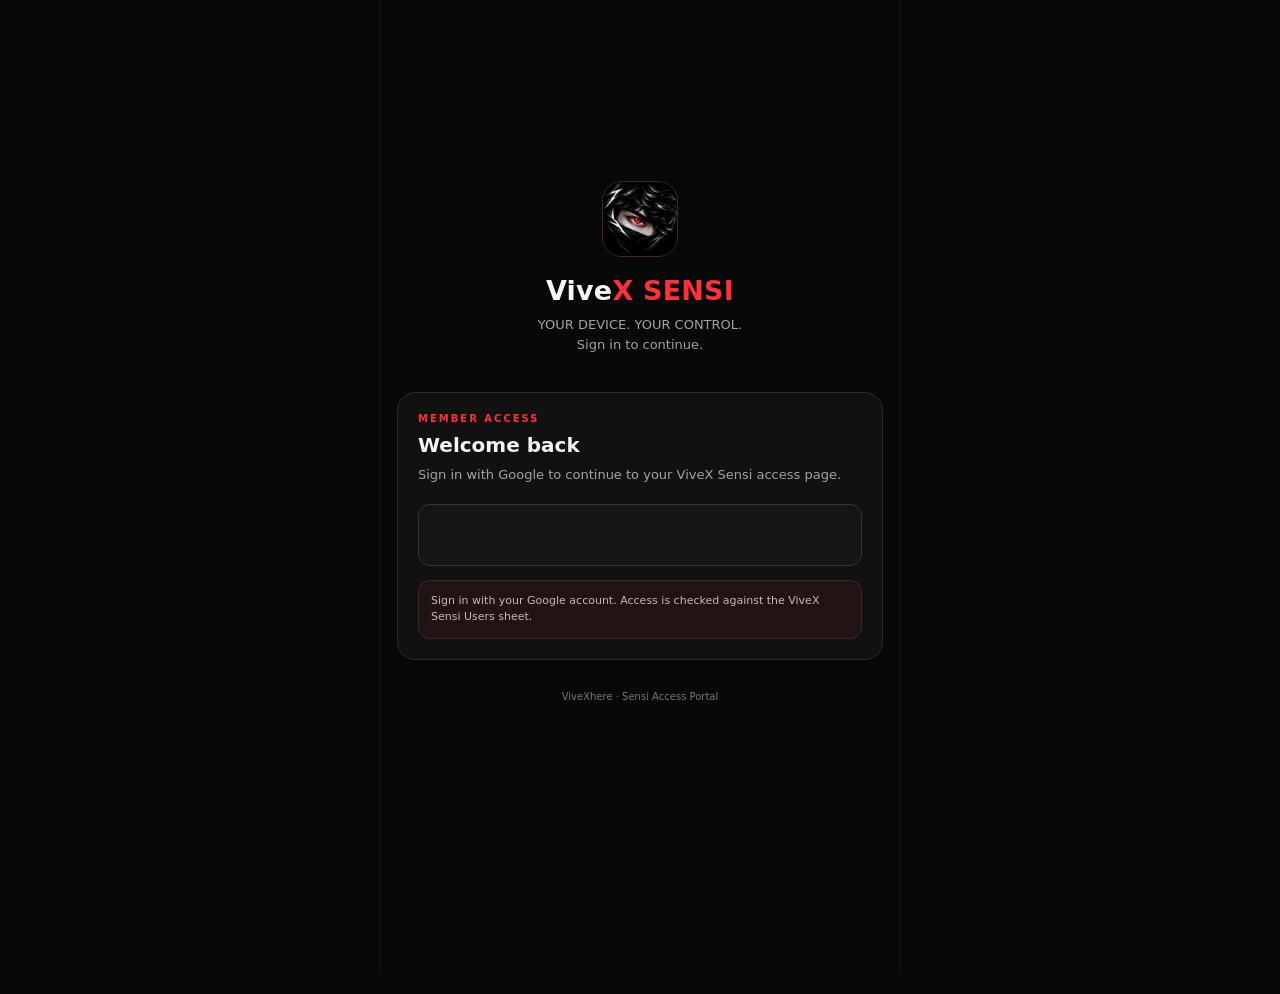
==== commit 52abf114: "Add files via upload" ====
--- a/index.html
+++ b/index.html
@@ -14,7 +14,7 @@
 .app{max-width:520px;min-height:100dvh;margin:0 auto;padding:18px 16px calc(92px + env(safe-area-inset-bottom))}
 .screen{display:none;animation:fade .18s ease}.screen.active{display:block}#login.active,#welcome.active{display:flex;flex-direction:column;justify-content:center;min-height:calc(100dvh - 36px - env(safe-area-inset-bottom))}
 @keyframes fade{from{opacity:0;transform:translateY(7px)}to{opacity:1;transform:translateY(0)}}
-.brand{text-align:center;margin:0 0 24px}.logo{width:76px;height:76px;margin:0 auto 18px;border:1px solid #4a2023;border-radius:20px;display:grid;place-items:center;background:#151011;color:var(--red);font-size:27px;font-weight:950;letter-spacing:-2px}
+.brand{text-align:center;margin:0 0 24px}.logo{width:76px;height:76px;margin:0 auto 18px;border:1px solid #4a2023;border-radius:20px;display:block;object-fit:cover;background:#151011;color:var(--red);font-size:27px;font-weight:950;letter-spacing:-2px;overflow:hidden}
 h1{font-size:27px;letter-spacing:.2px;margin:0;font-weight:850}h1 .x-red,h1 .sensi-red{color:var(--red)}.subtitle{color:var(--muted);font-size:13px;margin-top:9px;line-height:1.5}
 .card{background:#111;border:1px solid var(--line);border-radius:18px;padding:20px;margin:14px 0}
 .eyebrow{font-size:10px;letter-spacing:2px;color:var(--red);font-weight:800;text-transform:uppercase;margin-bottom:9px}
@@ -53,7 +53,7 @@
 <main class="app">
   <section class="screen active" id="login">
     <div class="brand">
-      <div class="logo">VX</div>
+      <img class="logo" src="[data-uri]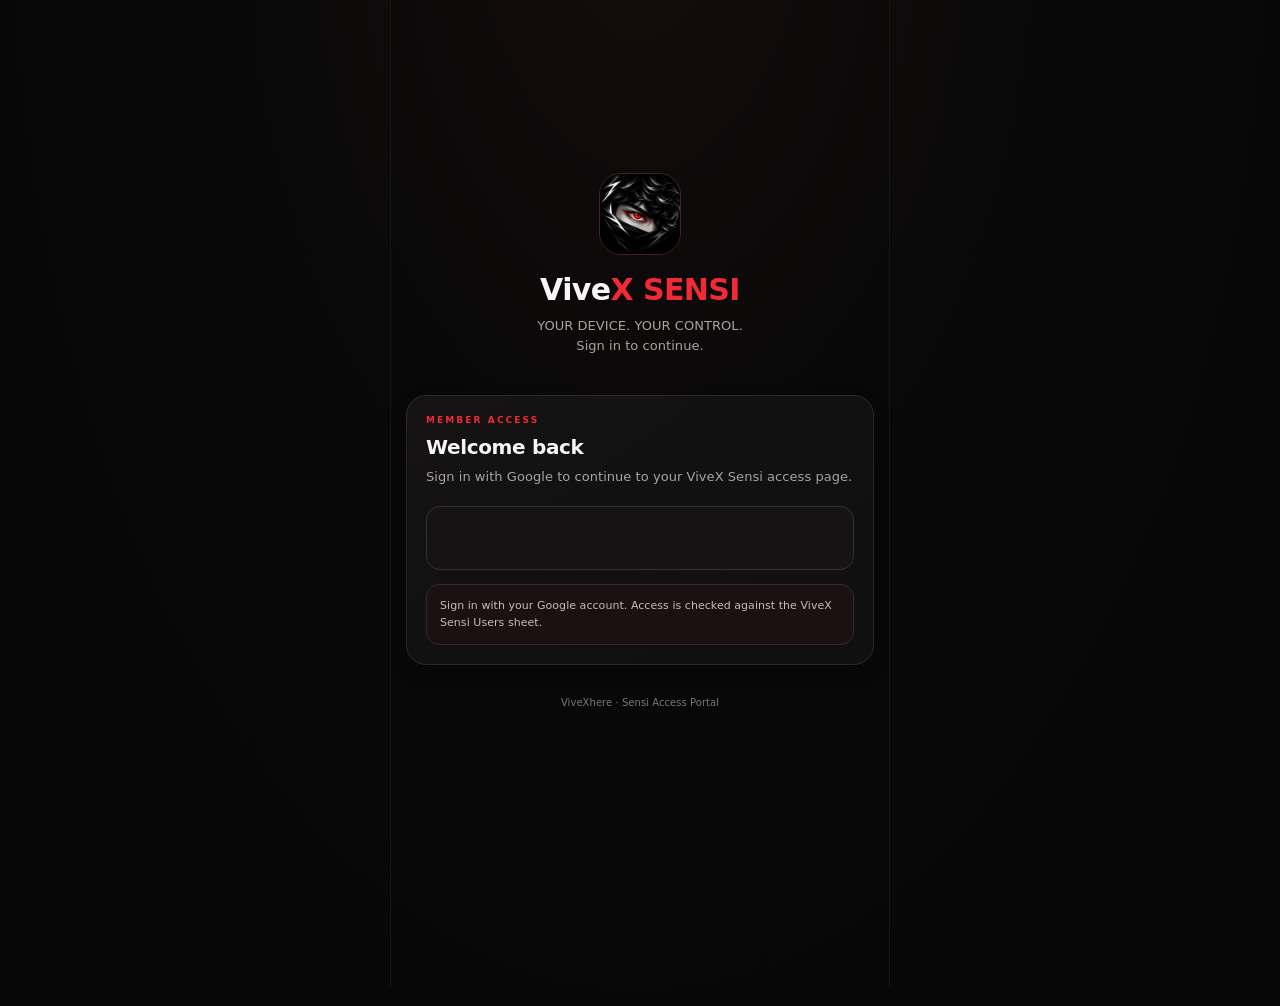
==== commit 1f760e7f: "Rename ViveX_Sensi_UI_Improved.html to index.html" ====
--- a/index.html
+++ b/index.html
@@ -47,6 +47,49 @@
 
 
 .social-grid{display:grid;grid-template-columns:1fr 1fr;gap:9px}.social-grid a{text-decoration:none}.guide-edit{display:block;width:100%;min-height:130px;resize:vertical;background:#090909;color:#eee;border:1px solid #333;border-radius:12px;padding:12px;font:13px/1.5 inherit}.guide-hint{font-size:10px;color:#888}.access-box{background:#101a13;border:1px solid #244c32;border-radius:16px;padding:16px;margin:12px 0}.access-box .eyebrow{color:#83d69d}.access-status{display:inline-flex;background:#173622;border:1px solid #2e6842;color:#9ce8b2;padding:7px 10px;border-radius:9px;font-size:11px;font-weight:800}.account-box{background:#111;border:1px solid #292929;border-radius:16px;padding:16px;margin:12px 0}.account-email{overflow-wrap:anywhere}.lab-frame{width:100%;height:75vh;min-height:580px;border:1px solid #333;border-radius:14px;background:#080808}.subpage-back{margin:2px 0 12px}.setting-card-title{font-size:15px;margin:0 0 8px}
+
+/* ViveX UI polish — keeps existing IDs and behavior intact */
+:root{--bg:#080808;--panel:#111111;--panel2:#171313;--red:#f12b35;--red2:#a80f19;--text:#f7f5f5;--muted:#aaa3a4;--line:#2a2425;--green:#42d985}
+html{scroll-behavior:smooth;-webkit-tap-highlight-color:transparent}
+body{background:radial-gradient(ellipse at 50% -12%,#241012 0%,#0a0909 38%,#070707 72%);letter-spacing:.05px}
+.app{max-width:500px;padding:18px 15px calc(104px + env(safe-area-inset-bottom))}
+.screen{animation:screenIn .2s ease both}
+@keyframes screenIn{from{opacity:0;transform:translateY(5px)}to{opacity:1;transform:translateY(0)}}
+.brand{margin-bottom:27px}.logo{width:82px;height:82px;border-radius:22px;border-color:#442326;box-shadow:none}
+h1{font-size:clamp(25px,6vw,30px);letter-spacing:-.6px;line-height:1.12}
+h2{letter-spacing:-.35px;line-height:1.2}
+.subtitle{font-size:13px;max-width:290px;margin:10px auto 0}
+.card{background:linear-gradient(145deg,#151313,#101010 75%);border:1px solid #302829;border-radius:20px;padding:19px;margin:13px 0;box-shadow:0 8px 24px #00000018}
+.eyebrow{font-size:9px;letter-spacing:2.1px;margin-bottom:10px}
+p{font-size:13px;line-height:1.6}
+.btn{min-height:48px;border-radius:13px;padding:14px 16px;font-size:13px;transition:background .15s,border-color .15s,transform .12s}
+.primary,.tool-action{background:linear-gradient(110deg,#c51b27,#a80f1a);box-shadow:none}
+.primary:active,.tool-action:active{filter:brightness(1.12);transform:scale(.985)}
+.secondary{background:#191616;border-color:#393031}
+.note{background:#1b1112;border-color:#392729;color:#c9babb;border-radius:13px;padding:13px;font-size:11px}
+.topbar{width:min(500px,100%);padding:calc(12px + env(safe-area-inset-top)) 15px 12px;background:#090909f5;border-bottom-color:#2c2223;backdrop-filter:blur(12px)}
+.wordmark{font-size:20px;letter-spacing:-.7px}.toplink{border-color:#393031;background:#151212;padding:10px 12px;border-radius:11px}
+.screen:not(#login){padding-top:calc(70px + env(safe-area-inset-top))}
+.welcome{padding:19px 1px 12px}.welcome h2{font-size:27px;letter-spacing:-.7px}
+.dash-hero,.tool-hero{background:linear-gradient(140deg,#211315,#131010 72%);border-color:#49282b;border-radius:19px;padding:20px;margin-bottom:14px}
+.dash-hero h2,.tool-hero h2{font-size:24px;letter-spacing:-.6px}
+.feature-icon,.tile-icon,.trick-number{background:#291719;color:#ff656b;border:1px solid #422528}
+.tool-grid{gap:11px}.tool-tile{background:linear-gradient(145deg,#151313,#101010);border-color:#302829;border-radius:16px;padding:15px;transition:border-color .15s,transform .15s}
+.tool-tile:active{transform:scale(.99)}.tool-tile b{font-size:13px;line-height:1.35}.tool-tile p{font-size:11px;line-height:1.5}
+.tool-row{padding:15px 0;border-color:#292324}.tool-action{border-radius:11px;min-height:42px}
+input,.tool-select{background:#0b0a0a;border-color:#383031;border-radius:12px;min-height:44px}input:focus,.tool-select:focus{border-color:#a83239;outline:none}
+.google-login-wrap{border-radius:14px;background:#151313;border-color:#3a3031;padding:6px;min-height:64px}
+.qr{width:min(210px,70vw);height:min(210px,70vw);border:1px solid #383031;border-radius:16px;background:#fff;padding:8px}
+.upi{background:#0d0c0c;border-color:#332a2b;border-radius:13px;overflow-wrap:anywhere}.copy{border-radius:9px}
+.bottom-nav{width:min(500px,100%);padding:10px 13px calc(11px + env(safe-area-inset-bottom));background:#0b0a0af5;border-top:1px solid #302526;backdrop-filter:blur(14px);gap:7px}
+.nav-btn{min-height:54px;border-radius:13px;font-size:10px;transition:background .15s,color .15s}.nav-btn.active{background:#291416;color:#ff6268}
+.placeholder{background:#111010;border-style:solid;border-color:#302829;border-radius:16px}
+.status{border-radius:13px}.pill,.mini-chip{letter-spacing:.2px}
+.tiny{line-height:1.5}
+@media(min-width:521px){.app{border-left:1px solid #191516;border-right:1px solid #191516;background:#09090980}.topbar,.bottom-nav{box-shadow:0 8px 28px #0004}}
+@media(max-width:360px){.app{padding-left:11px;padding-right:11px}.card{padding:16px}.tool-grid{gap:8px}.tool-tile{padding:12px}.toplink{font-size:10px;padding:8px}}
+@media(prefers-reduced-motion:reduce){*,*::before,*::after{animation-duration:.01ms!important;transition-duration:.01ms!important;scroll-behavior:auto!important}}
+
 </style>
 </head>
 <body>
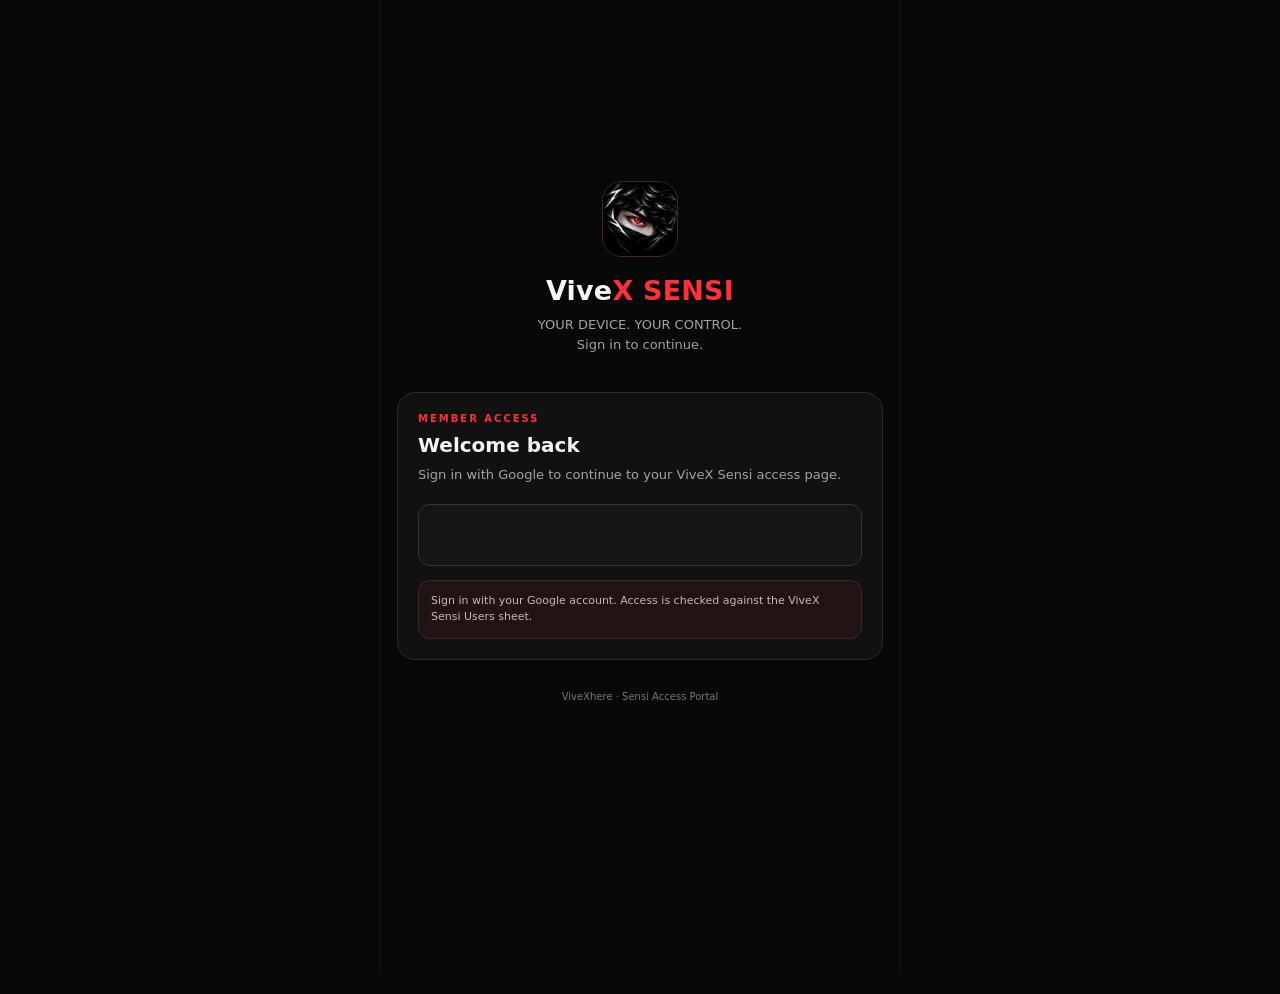
==== commit d6d9360a: "Rename ViveX_SENSI_BOT_English.html to index.html" ====
--- a/index.html
+++ b/index.html
@@ -47,49 +47,6 @@
 
 
 .social-grid{display:grid;grid-template-columns:1fr 1fr;gap:9px}.social-grid a{text-decoration:none}.guide-edit{display:block;width:100%;min-height:130px;resize:vertical;background:#090909;color:#eee;border:1px solid #333;border-radius:12px;padding:12px;font:13px/1.5 inherit}.guide-hint{font-size:10px;color:#888}.access-box{background:#101a13;border:1px solid #244c32;border-radius:16px;padding:16px;margin:12px 0}.access-box .eyebrow{color:#83d69d}.access-status{display:inline-flex;background:#173622;border:1px solid #2e6842;color:#9ce8b2;padding:7px 10px;border-radius:9px;font-size:11px;font-weight:800}.account-box{background:#111;border:1px solid #292929;border-radius:16px;padding:16px;margin:12px 0}.account-email{overflow-wrap:anywhere}.lab-frame{width:100%;height:75vh;min-height:580px;border:1px solid #333;border-radius:14px;background:#080808}.subpage-back{margin:2px 0 12px}.setting-card-title{font-size:15px;margin:0 0 8px}
-
-/* ViveX UI polish — keeps existing IDs and behavior intact */
-:root{--bg:#080808;--panel:#111111;--panel2:#171313;--red:#f12b35;--red2:#a80f19;--text:#f7f5f5;--muted:#aaa3a4;--line:#2a2425;--green:#42d985}
-html{scroll-behavior:smooth;-webkit-tap-highlight-color:transparent}
-body{background:radial-gradient(ellipse at 50% -12%,#241012 0%,#0a0909 38%,#070707 72%);letter-spacing:.05px}
-.app{max-width:500px;padding:18px 15px calc(104px + env(safe-area-inset-bottom))}
-.screen{animation:screenIn .2s ease both}
-@keyframes screenIn{from{opacity:0;transform:translateY(5px)}to{opacity:1;transform:translateY(0)}}
-.brand{margin-bottom:27px}.logo{width:82px;height:82px;border-radius:22px;border-color:#442326;box-shadow:none}
-h1{font-size:clamp(25px,6vw,30px);letter-spacing:-.6px;line-height:1.12}
-h2{letter-spacing:-.35px;line-height:1.2}
-.subtitle{font-size:13px;max-width:290px;margin:10px auto 0}
-.card{background:linear-gradient(145deg,#151313,#101010 75%);border:1px solid #302829;border-radius:20px;padding:19px;margin:13px 0;box-shadow:0 8px 24px #00000018}
-.eyebrow{font-size:9px;letter-spacing:2.1px;margin-bottom:10px}
-p{font-size:13px;line-height:1.6}
-.btn{min-height:48px;border-radius:13px;padding:14px 16px;font-size:13px;transition:background .15s,border-color .15s,transform .12s}
-.primary,.tool-action{background:linear-gradient(110deg,#c51b27,#a80f1a);box-shadow:none}
-.primary:active,.tool-action:active{filter:brightness(1.12);transform:scale(.985)}
-.secondary{background:#191616;border-color:#393031}
-.note{background:#1b1112;border-color:#392729;color:#c9babb;border-radius:13px;padding:13px;font-size:11px}
-.topbar{width:min(500px,100%);padding:calc(12px + env(safe-area-inset-top)) 15px 12px;background:#090909f5;border-bottom-color:#2c2223;backdrop-filter:blur(12px)}
-.wordmark{font-size:20px;letter-spacing:-.7px}.toplink{border-color:#393031;background:#151212;padding:10px 12px;border-radius:11px}
-.screen:not(#login){padding-top:calc(70px + env(safe-area-inset-top))}
-.welcome{padding:19px 1px 12px}.welcome h2{font-size:27px;letter-spacing:-.7px}
-.dash-hero,.tool-hero{background:linear-gradient(140deg,#211315,#131010 72%);border-color:#49282b;border-radius:19px;padding:20px;margin-bottom:14px}
-.dash-hero h2,.tool-hero h2{font-size:24px;letter-spacing:-.6px}
-.feature-icon,.tile-icon,.trick-number{background:#291719;color:#ff656b;border:1px solid #422528}
-.tool-grid{gap:11px}.tool-tile{background:linear-gradient(145deg,#151313,#101010);border-color:#302829;border-radius:16px;padding:15px;transition:border-color .15s,transform .15s}
-.tool-tile:active{transform:scale(.99)}.tool-tile b{font-size:13px;line-height:1.35}.tool-tile p{font-size:11px;line-height:1.5}
-.tool-row{padding:15px 0;border-color:#292324}.tool-action{border-radius:11px;min-height:42px}
-input,.tool-select{background:#0b0a0a;border-color:#383031;border-radius:12px;min-height:44px}input:focus,.tool-select:focus{border-color:#a83239;outline:none}
-.google-login-wrap{border-radius:14px;background:#151313;border-color:#3a3031;padding:6px;min-height:64px}
-.qr{width:min(210px,70vw);height:min(210px,70vw);border:1px solid #383031;border-radius:16px;background:#fff;padding:8px}
-.upi{background:#0d0c0c;border-color:#332a2b;border-radius:13px;overflow-wrap:anywhere}.copy{border-radius:9px}
-.bottom-nav{width:min(500px,100%);padding:10px 13px calc(11px + env(safe-area-inset-bottom));background:#0b0a0af5;border-top:1px solid #302526;backdrop-filter:blur(14px);gap:7px}
-.nav-btn{min-height:54px;border-radius:13px;font-size:10px;transition:background .15s,color .15s}.nav-btn.active{background:#291416;color:#ff6268}
-.placeholder{background:#111010;border-style:solid;border-color:#302829;border-radius:16px}
-.status{border-radius:13px}.pill,.mini-chip{letter-spacing:.2px}
-.tiny{line-height:1.5}
-@media(min-width:521px){.app{border-left:1px solid #191516;border-right:1px solid #191516;background:#09090980}.topbar,.bottom-nav{box-shadow:0 8px 28px #0004}}
-@media(max-width:360px){.app{padding-left:11px;padding-right:11px}.card{padding:16px}.tool-grid{gap:8px}.tool-tile{padding:12px}.toplink{font-size:10px;padding:8px}}
-@media(prefers-reduced-motion:reduce){*,*::before,*::after{animation-duration:.01ms!important;transition-duration:.01ms!important;scroll-behavior:auto!important}}
-
 </style>
 </head>
 <body>
@@ -159,8 +116,8 @@
     <header class="topbar"><div class="wordmark">Vive<span>X</span>here</div><button class="toplink" id="guideBack">← Back</button></header>
     <div class="welcome"><div class="small-label">SOCIAL & HELP</div><h2>Connects <span>&amp; Guide</span></h2><p>Follow ViveXhere and read the guide before using the tools.</p></div>
     <div class="card"><div class="eyebrow">Connect with ViveXhere</div><div class="social-grid"><a class="btn secondary" id="youtubeLink" href="#" target="_blank" rel="noopener">▶ YouTube</a><a class="btn secondary" id="instagramLink" href="#" target="_blank" rel="noopener">◎ Instagram</a></div><button class="btn primary" id="tutorialGuide" style="margin-top:10px">WATCH TUTORIAL ↗</button></div>
-    <div class="card"><div class="eyebrow">How to use</div><div class="guide-copy"><p>1. Google account se sign in karo.</p><p>2. Settings mein Access Granted aur account details check karo.</p><p>3. Performance Lab ke tests ko normal tarike se run karo aur results ko estimate samjho.</p><p>4. Free Fire mein settings ek-ek karke test karo; har device par results alag ho sakte hain.</p></div></div>
-    <div class="card"><div class="eyebrow">Warning</div><div class="guide-copy"><p>Performance Lab browser-based estimates deta hai; ye actual Free Fire FPS ya physical touchscreen latency measure nahi karta.</p><p>Koi bhi tool phone ki sensitivity, DPI ya game settings automatically change nahi karta.</p><p>Third-party apps, modified game files aur unsafe “boosters” se bacho. Apni account details ya OTP kisi ke saath share mat karo.</p></div></div>
+    <div class="card"><div class="eyebrow">How to use</div><div class="guide-copy"><p>1. Sign in with your Google account.</p><p>2. Check Access Granted and your account details in Settings.</p><p>3. Run Performance Lab tests normally and treat the results as estimates.</p><p>4. Test settings in Free Fire one at a time; results may vary by device.</p></div></div>
+    <div class="card"><div class="eyebrow">Warning</div><div class="guide-copy"><p>Performance Lab provides browser-based estimates; it does not measure actual Free Fire FPS or physical touchscreen latency.</p><p>No tool automatically changes your phone's sensitivity, DPI, or game settings.</p><p>Avoid third-party apps, modified game files, and unsafe “boosters.” Never share your account details or OTP with anyone.</p></div></div>
   </section>
 </main>
 
@@ -210,23 +167,23 @@
 function openTutorial() {
   if (CONFIG.TUTORIAL_URL.startsWith("https://www.youtube.com/") || CONFIG.TUTORIAL_URL.startsWith("https://youtu.be/")) {
     window.open(CONFIG.TUTORIAL_URL,"_blank","noopener,noreferrer");
-  } else alert("CONFIG mein apna YouTube tutorial link add karo.");
+  } else alert("Add your YouTube tutorial link to CONFIG.");
 }
 async function callBackend(payload) {
-  if (!backendReady()) throw new Error("Apps Script Web App URL abhi index.html ke CONFIG mein add nahi hai.");
+  if (!backendReady()) throw new Error("The Apps Script Web App URL has not been added to CONFIG in index.html.");
   const response = await fetch(CONFIG.BACKEND_URL, {
     method: "POST",
     headers: { "Content-Type": "text/plain;charset=utf-8" },
     body: JSON.stringify(payload),
     redirect: "follow"
   });
-  if (!response.ok) throw new Error("Backend response error (" + response.status + "). Deployment access aur URL check karo.");
+  if (!response.ok) throw new Error("Backend response error (" + response.status + "). Check deployment access and the URL.");
   return await response.json();
 }
 async function onGoogleCredential(response) {
   try {
     const payload = decodeJwtPayload(response.credential);
-    if (!payload.email || payload.email_verified !== true) throw new Error("Verified Google email se sign in karo.");
+    if (!payload.email || payload.email_verified !== true) throw new Error("Sign in with a verified Google email address.");
     signedInUser = { idToken: response.credential, email: payload.email.toLowerCase(), name: payload.name || payload.given_name || "Google user", exp: Number(payload.exp || 0) };
     try { localStorage.setItem(SESSION_KEY, JSON.stringify(signedInUser)); } catch (_) {}
     document.getElementById("payEmail").value = signedInUser.email;
@@ -241,7 +198,7 @@
       if (data.status === "Active") showStatus("welcomeStatus", "Access active. You can start ViveX Sensi.", "good");
       else showStatus("welcomeStatus", "Login successful. Start ViveX Sensi to view the payment/activation page.", "warn");
     } catch (err) {
-      showStatus("welcomeStatus", "Login hua, lekin access server check nahi ho saka: " + err.message, "warn");
+      showStatus("welcomeStatus", "Login successful, but the access server could not be checked: " + err.message, "warn");
     }
   } catch (err) {
     showStatus("loginStatus", err.message || "Google sign-in failed. Please try again.", "warn");
@@ -261,7 +218,7 @@
   if (window.google && google.accounts && google.accounts.id) { clearInterval(googleWait); initializeGoogleLogin(); }
 }, 250);
 setTimeout(() => {
-  if (!googleInitialized) showStatus("loginStatus", "Google sign-in load nahi hua. Internet connection aur OAuth settings check karo.", "warn");
+  if (!googleInitialized) showStatus("loginStatus", "Google sign-in could not load. Check your internet connection and OAuth settings.", "warn");
 }, 8000);
 
 async function restoreSavedSession() {
@@ -297,21 +254,21 @@
     if (!data.ok) throw new Error(data.error || "Access check failed.");
     if (data.status === "Active") showScreen("dashboard");
     else showScreen("payment");
-  } catch (err) { showStatus("welcomeStatus", "Access check fail hua: " + err.message, "warn"); }
+  } catch (err) { showStatus("welcomeStatus", "Access check failed: " + err.message, "warn"); }
 });
 document.getElementById("paymentForm").addEventListener("submit", async e => {
   e.preventDefault();
-  if (!signedInUser) { showStatus("paymentStatus", "Pehle Google se login karo.", "warn"); showScreen("login"); return; }
+  if (!signedInUser) { showStatus("paymentStatus", "Please sign in with Google first.", "warn"); showScreen("login"); return; }
   const name = document.getElementById("payName").value.trim();
   const utr = document.getElementById("payUtr").value.trim();
   const submitButton = e.currentTarget.querySelector('button[type="submit"]');
   submitButton.disabled = true; submitButton.textContent = "SUBMITTING…";
   try {
     const data = await callBackend({ action: "submitPayment", idToken: signedInUser.idToken, email: signedInUser.email, name, utr });
-    if (!data.ok) throw new Error(data.error || "Payment details submit nahi hue.");
-    showStatus("paymentStatus", "Submitted successfully. Review status: Pending. Manual verification ke baad access activate hoga.", "good");
+    if (!data.ok) throw new Error(data.error || "Payment details could not be submitted.");
+    showStatus("paymentStatus", "Submitted successfully. Review status: Pending. Access will be activated after manual verification.", "good");
     document.getElementById("payUtr").value = "";
-  } catch (err) { showStatus("paymentStatus", err.message || "Submission fail hua. Please try again.", "warn"); }
+  } catch (err) { showStatus("paymentStatus", err.message || "Submission failed. Please try again.", "warn"); }
   finally { submitButton.disabled = false; submitButton.textContent = "SUBMIT FOR VERIFICATION"; }
 });
 document.getElementById("tutorialBtn").addEventListener("click",openTutorial);
@@ -346,7 +303,7 @@
     document.getElementById("logoutBtn").onclick=()=>{try{localStorage.removeItem(SESSION_KEY)}catch(_){} signedInUser=null;showScreen("login");};
     document.getElementById("makeProfile").onclick=()=>{const ram=document.getElementById("ramChoice").value,style=document.getElementById("styleChoice").value;let tip=ram==="4 GB"?"Use smoother graphics and close background apps.":ram==="6 GB"?"Try Smooth graphics and keep FPS stable.":"Test higher FPS only if the phone stays cool and stable.";if(style==="Precision")tip+=" Focus on controlled, repeatable drag movement.";else if(style==="Fast drag")tip+=" Increase sensitivity gradually and test in training mode.";else tip+=" Change one setting at a time for a balanced setup.";document.getElementById("profileResult").textContent=ram+" · "+style+" profile: "+tip;};
   }else if(tab==="Sensi BOT"){
-    dashPlaceholder.innerHTML=`<div class="tool-hero"><div class="eyebrow">COMING SOON</div><h2>Sensi BOT</h2><p>Is page ka design next update mein banega.</p></div>`;
+    dashPlaceholder.innerHTML=`<div class="tool-hero"><div class="eyebrow">COMING SOON</div><h2>Sensi BOT</h2><p>This page will be designed in a future update.</p></div>`;
   }else{
     dashPlaceholder.innerHTML=`<div class="tool-hero"><div class="eyebrow">TRAINING TOOLS</div><h2>Tricks</h2><p>More in-game tips and practice tools will be added in a future update.</p></div>
 <div class="card trick-box"><button class="tool-action" id="gameTricksSoon" style="width:100%">In Game Tricks — Coming Soon</button></div>`;
